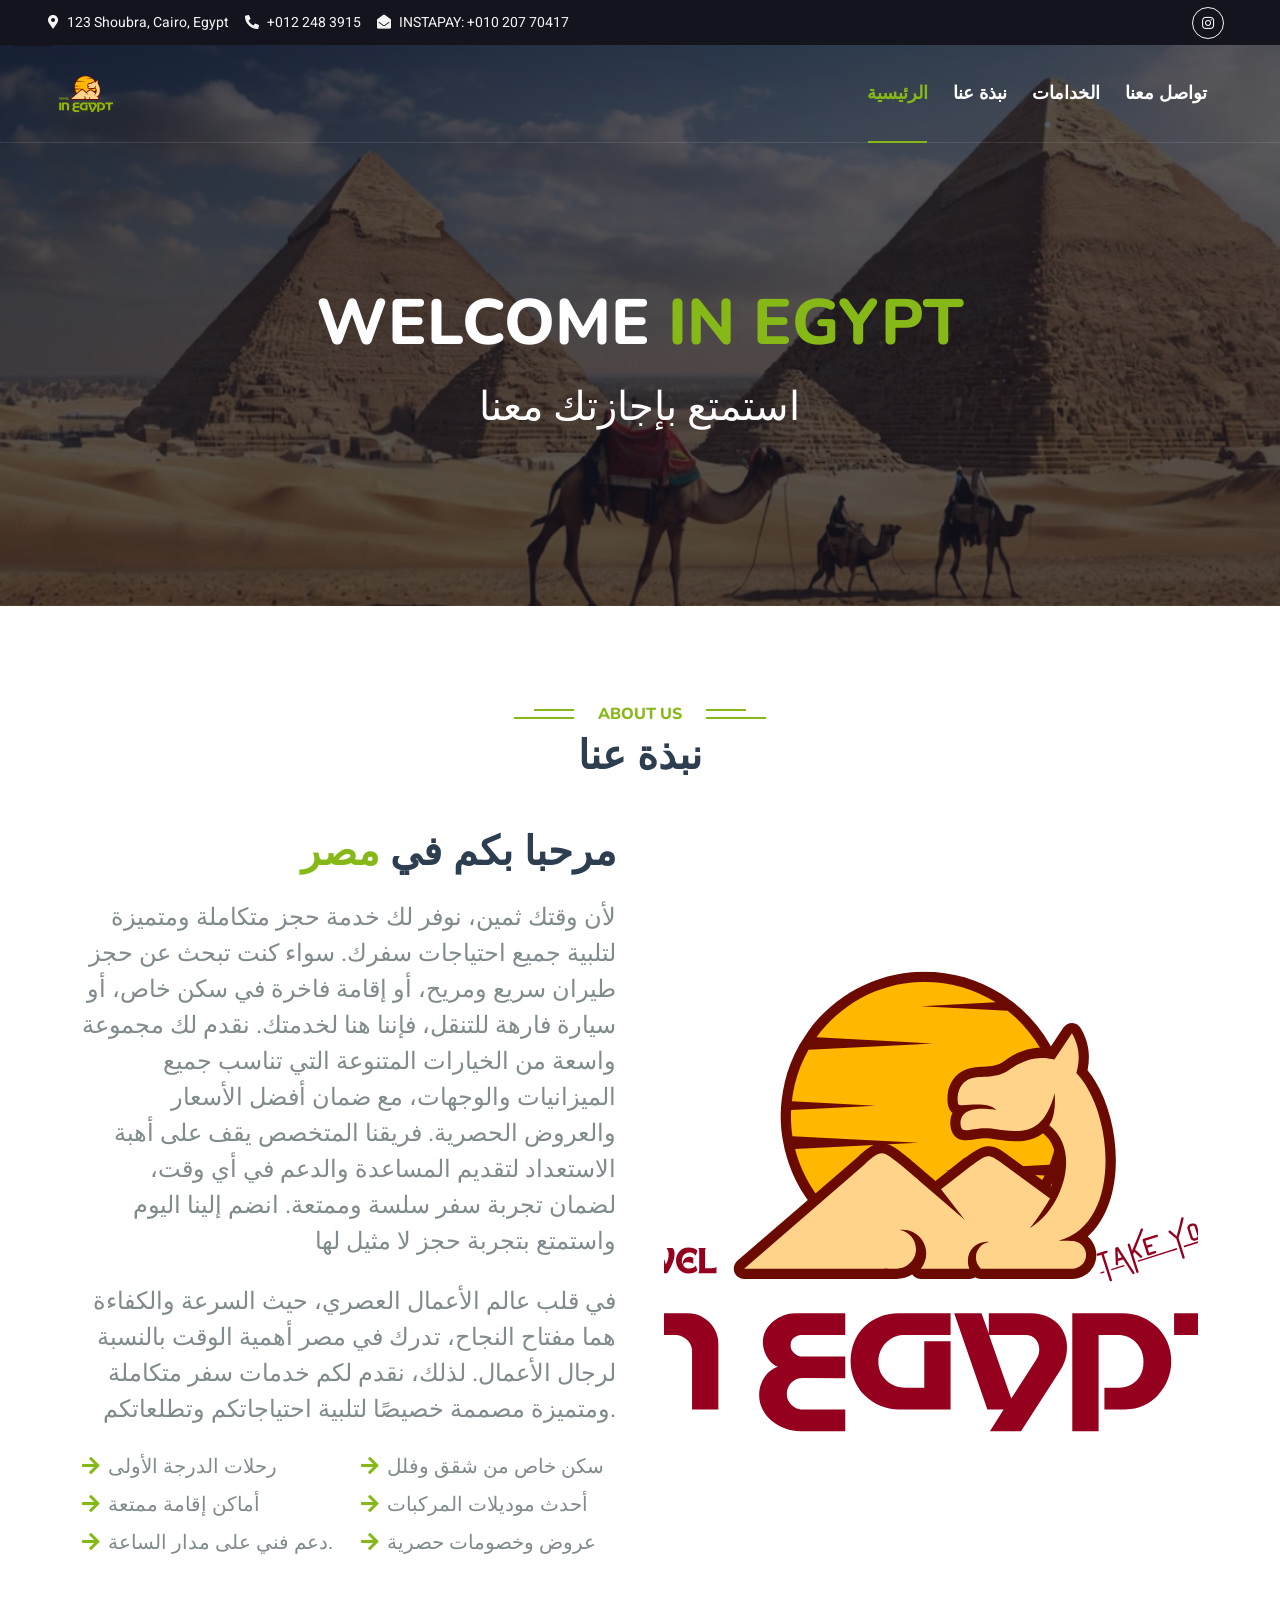
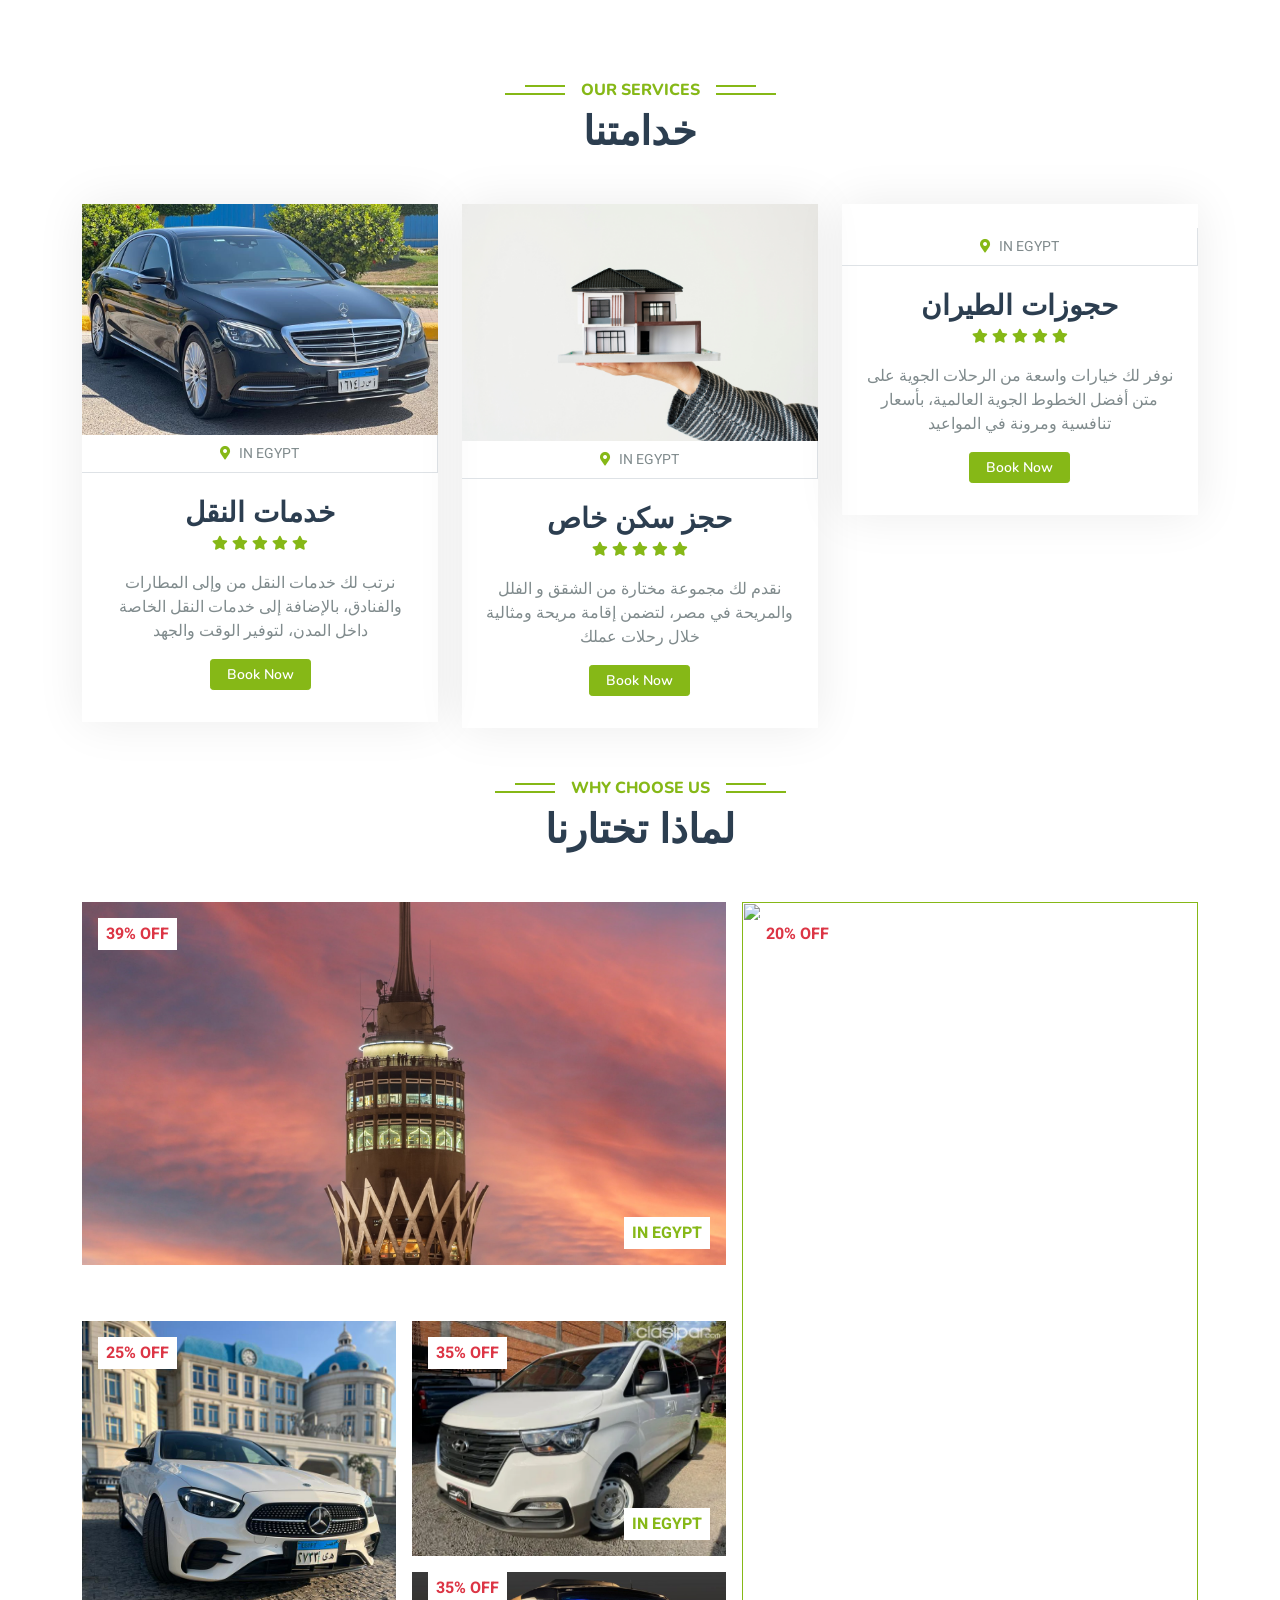
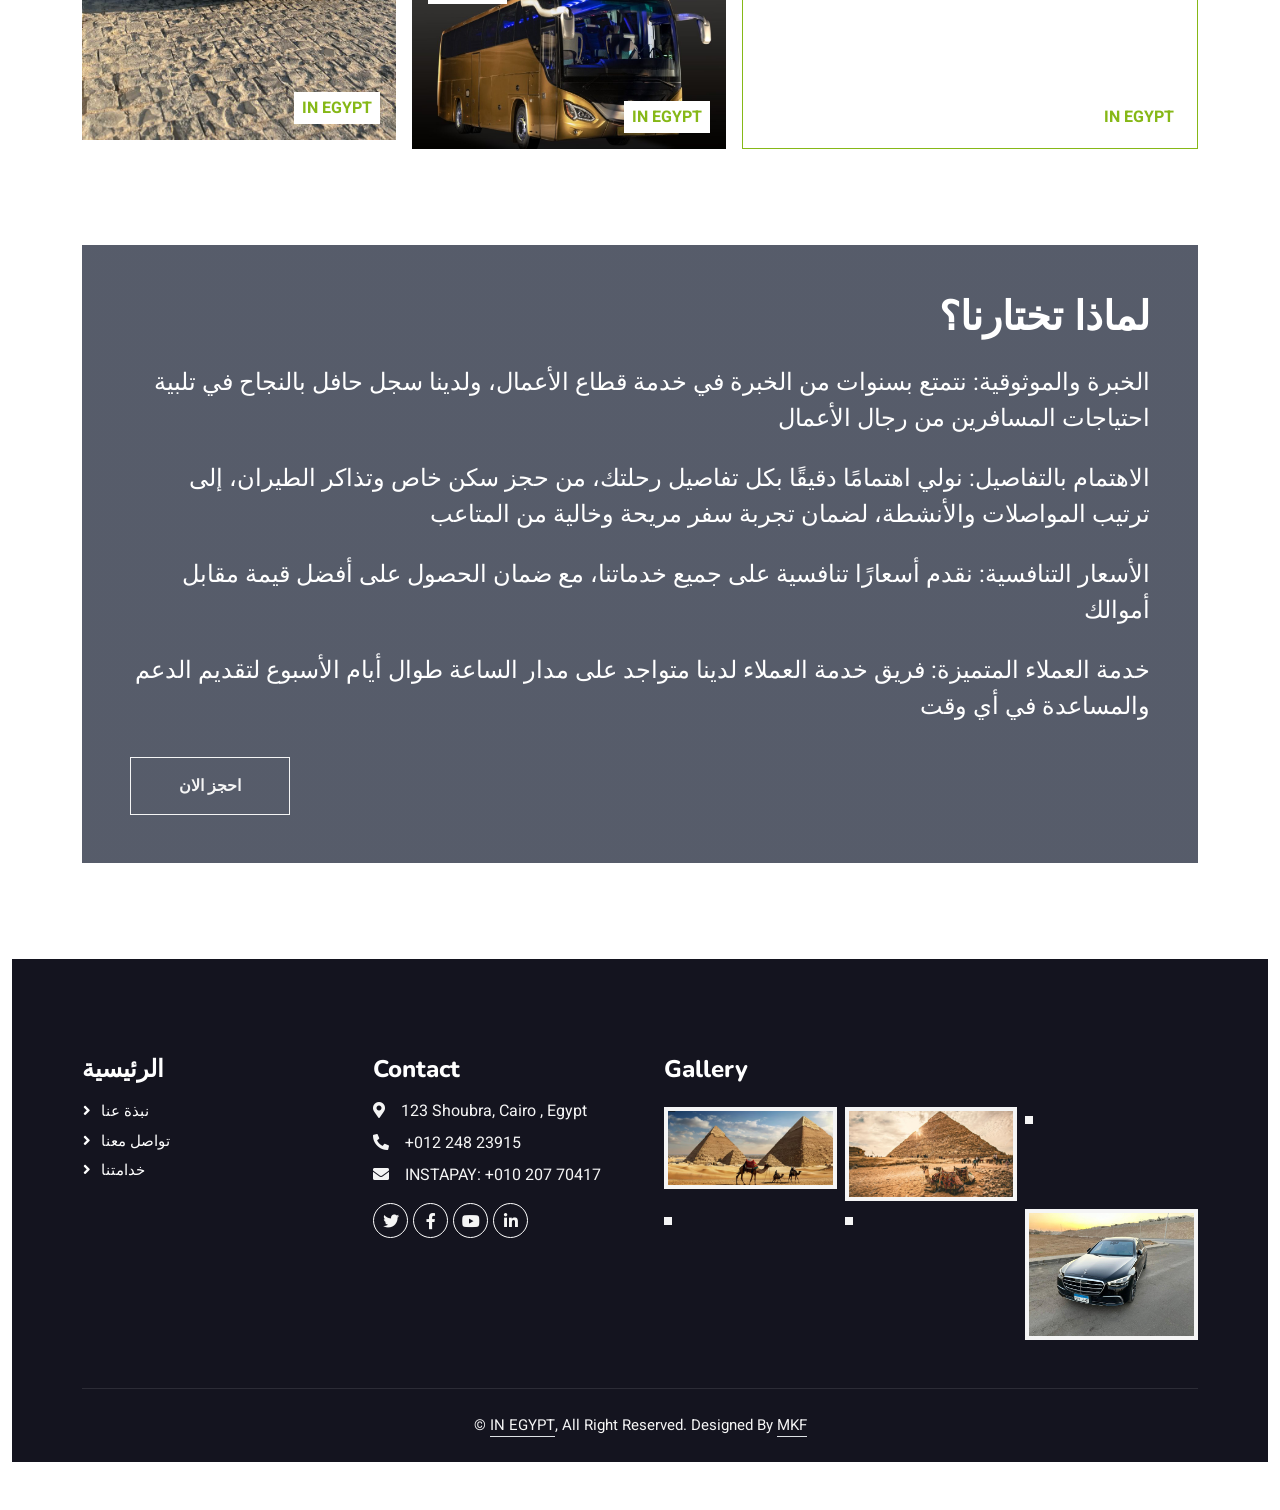
==== index.html @ d21ae1b8 "# Please enter the commit message for your changes. Lines starting # with '#' will be ignored, and a" ====
<!DOCTYPE html>
<html lang="en">

<head>
    <meta charset="utf-8">
    <title>IN EGYPT</title>
    <meta content="width=device-width, initial-scale=1.0" name="viewport">
    <meta content="" name="keywords">
    <meta content="" name="description">

    <!-- Favicon -->
    <link href="img/favicon.ico" rel="icon">

    <!-- Google Web Fonts -->
    <link rel="preconnect" href="https://fonts.googleapis.com">
    <link rel="preconnect" href="https://fonts.gstatic.com" crossorigin>
    <link
        href="https://fonts.googleapis.com/css2?family=Heebo:wght@400;500;600&family=Nunito:wght@600;700;800&display=swap"
        rel="stylesheet">

    <!-- Icon Font Stylesheet -->
    <link href="https://cdnjs.cloudflare.com/ajax/libs/font-awesome/5.10.0/css/all.min.css" rel="stylesheet">
    <link href="https://cdn.jsdelivr.net/npm/bootstrap-icons@1.4.1/font/bootstrap-icons.css" rel="stylesheet">

    <!-- Libraries Stylesheet -->
    <link href="lib/animate/animate.min.css" rel="stylesheet">
    <link href="lib/owlcarousel/assets/owl.carousel.min.css" rel="stylesheet">
    <link href="lib/tempusdominus/css/tempusdominus-bootstrap-4.min.css" rel="stylesheet" />

    <!-- Customized Bootstrap Stylesheet -->
    <link href="css/bootstrap.min.css" rel="stylesheet">

    <!-- Template Stylesheet -->
    <link href="css/style.css" rel="stylesheet">
</head>

<body>
    <!-- Spinner Start -->
    <div id="spinner"
        class="show bg-white position-fixed translate-middle w-100 vh-100 top-50 start-50 d-flex align-items-center justify-content-center">
        <div class="spinner-border text-primary" style="width: 3rem; height: 3rem;" role="status">
            <span class="sr-only">Loading...</span>
        </div>
    </div>
    <!-- Spinner End -->


    <!-- Topbar Start -->
    <div class="container-fluid bg-dark px-5 d-none d-lg-block">
        <div class="row gx-0">
            <div class="col-lg-8 text-center text-lg-start mb-2 mb-lg-0">
                <div class="d-inline-flex align-items-center" style="height: 45px;">
                    <small class="me-3 text-light"><i class="fa fa-map-marker-alt me-2"></i>123 Shoubra, Cairo,
                        Egypt</small>
                    <small class="me-3 text-light"><i class="fa fa-phone-alt me-2"></i>+012 248 3915</small>
                    <small class="text-light"><i class="fa fa-envelope-open me-2"></i>INSTAPAY: +010 207 70417</small>
                </div>
            </div>
            <div class="col-lg-4 text-center text-lg-end">
                <div class="d-inline-flex align-items-center" style="height: 45px;">
                    <a class="btn btn-sm btn-outline-light btn-sm-square rounded-circle me-2" href=""><i
                            class="fab fa-instagram fw-normal"></i></a>
                </div>
            </div>
        </div>
    </div>
    <!-- Topbar End -->


    <!-- Navbar & Hero Start -->
    <div class="container-fluid position-relative p-0">
        <nav class="navbar navbar-expand-lg navbar-light px-4 px-lg-5 py-3 py-lg-0">
            <a href="" class="navbar-brand p-2">
                <img  src="img/Yellow and Brown Illustrative Travel Agency Logo (1).svg" alt="">
            </a>
            <button class="navbar-toggler" type="button" data-bs-toggle="collapse" data-bs-target="#navbarCollapse">
                <span class="fa fa-bars"></span>
            </button>
            <div class="collapse navbar-collapse" id="navbarCollapse">
                <div class="navbar-nav ms-auto py-0">
                    <a href="index.html" class="nav-item nav-link active">الرئيسية</a>
                    <a href="#About" class="nav-item nav-link">نبذة عنا</a>
                    <a href="#Service" class="nav-item nav-link">الخدامات</a>
                    <a href="#Contact" class="nav-item nav-link">تواصل معنا</a>
                </div>
            </div>
        </nav>

        <div class="container-fluid bg-primary py-5 mb-5 hero-header">
            <div class="container py-5">
                <div class="row justify-content-center py-5">
                    <div class="col-lg-10 pt-lg-5 mt-lg-5 text-center">
                        <h1 class="display-3 text-white mb-3 animated slideInDown"> WELCOME <span
                                class="text-primary">IN EGYPT</span>
                        </h1>
                        <p class="fs-1 text-white mb-4 animated slideInDown">استمتع بإجازتك معنا</p>
                    </div>
                </div>
            </div>
        </div>
    </div>
    <!-- Navbar & Hero End -->


    <!-- About Start -->
    <div class="container-xxl py-5">
        <div class="container">
            <div class="text-center wow fadeInUp" data-wow-delay="0.1s">
                <h6  id="About" class="section-title bg-white text-center  text-primary px-4  ">About us </h6>
                <h1  class="mb-5">نبذة عنا</h1>

            </div>
            <div class="row g-5 ">

                <div class="col-lg-6 wow fadeInUp" data-wow-delay="0.3s">
                    <h1 class="mb-4 text-end">مرحبا بكم في <span class="text-primary">مصر</span></h1>
                    <p class="mb-4 text-end fs-4">لأن وقتك ثمين، نوفر لك خدمة حجز متكاملة ومتميزة لتلبية جميع احتياجات
                        سفرك.

                        سواء كنت تبحث عن حجز طيران سريع ومريح، أو إقامة فاخرة في سكن خاص، أو سيارة فارهة للتنقل، فإننا
                        هنا لخدمتك.

                        نقدم لك مجموعة واسعة من الخيارات المتنوعة التي تناسب جميع الميزانيات والوجهات، مع ضمان أفضل
                        الأسعار والعروض الحصرية.

                        فريقنا المتخصص يقف على أهبة الاستعداد لتقديم المساعدة والدعم في أي وقت، لضمان تجربة سفر سلسة
                        وممتعة.

                        انضم إلينا اليوم واستمتع بتجربة حجز لا مثيل لها</p>
                    <p class="mb-4 fs-4 text-end ">في قلب عالم الأعمال العصري، حيث السرعة والكفاءة هما مفتاح النجاح،
                        تدرك في مصر
                        أهمية الوقت بالنسبة لرجال الأعمال. لذلك، نقدم لكم خدمات سفر متكاملة ومتميزة مصممة خصيصًا لتلبية
                        احتياجاتكم وتطلعاتكم.
                    </p>
                    <div class="row gy-2 gx-4 mb-4 ">
                        <div class="col-sm-6 ">
                            <p class="fs-5   fs-5 mb-0"><i
                                    class="fa fa-arrow-right  text-end text-primary me-2"></i>رحلات الدرجة
                                الأولى
                            </p>
                        </div>
                        <div class="col-sm-6">
                            <p class=" fs-5 mb-0"><i class="fa fa-arrow-right text-primary me-2"></i>سكن خاص من شقق وفلل 
                            </p>
                        </div>
                        <div class="col-sm-6">
                            <p class=" fs-5 mb-0"><i class="fa fa-arrow-right text-primary me-2"></i>أماكن إقامة ممتعة 
                            </p>
                        </div>
                        <div class="col-sm-6">
                            <p class=" fs-5 mb-0"><i class="fa fa-arrow-right text-primary me-2"></i>أحدث موديلات
                                المركبات
                            </p>
                        </div>
                        <div class="col-sm-6">
                            <p class=" fs-5 mb-0"><i class="fa fa-arrow-right text-primary me-2"></i>دعم فني على مدار
                                الساعة.

                            </p>
                        </div>
                        <div class="col-sm-6">
                            <p class=" fs-5 mb-0"><i class="fa fa-arrow-right text-primary me-2"></i>عروض وخصومات حصرية
                            </p>
                        </div>
                    </div>
                </div>
                <div class="col-lg-6 wow fadeInUp" data-wow-delay="0.1s" style="min-height: 400px;">
                    <div class="position-relative h-100">
                        <img class="img-fluid position-absolute w-100 h-100" src="img/Yellow and Brown Illustrative Travel Agency Logo (2).svg" alt=""
                            style="object-fit: cover;">
                    </div>
                </div>
            </div>
        </div>
    </div>
    <!-- About End -->


    <!-- Service Start -->
    <div class="container-xxl py-5">
        <div class="container">
            <div class="text-center wow fadeInUp" data-wow-delay="0.1s">
                <h6 id="Service" class="section-title bg-white text-center text-primary px-3">OUR SERVICES</h6>
                <h1 class="mb-5">خدامتنا</h1>
            </div>
            <div class="row g-4 justify-content-center">
                <div class="col-lg-4 col-md-6 wow fadeInUp" data-wow-delay="0.1s">
                    <div class="package-item ">
                        <div class="overflow-hidden">
                            <img class="img-fluid" src="img/mohra8.jpg" alt="">
                        </div>
                        <div class="d-flex border-bottom">
                            <small class="flex-fill text-center border-end py-2"><i
                                    class="fa fa-map-marker-alt text-primary me-2"></i>IN EGYPT</small>
                        </div>
                        <div class="text-center p-4">
                            <h3 class="mb-0">خدمات النقل
                            </h3>
                            <div class="mb-3">
                                <small class="fa fa-star text-primary"></small>
                                <small class="fa fa-star text-primary"></small>
                                <small class="fa fa-star text-primary"></small>
                                <small class="fa fa-star text-primary"></small>
                                <small class="fa fa-star text-primary"></small>
                            </div>
                            <p>نرتب لك خدمات النقل من وإلى المطارات والفنادق، بالإضافة إلى
                                خدمات النقل الخاصة داخل المدن، لتوفير الوقت والجهد</p>
                            <div class="d-flex justify-content-center mb-2">

                                <a href="#" class="btn btn-sm btn-primary px-3"
                                    style="border-radius: 30 30px 30px 30;">Book Now</a>
                            </div>
                        </div>
                    </div>
                </div>
                <div class="col-lg-4 col-md-6 wow  fadeInUp" data-wow-delay="0.1s">
                    <div class="package-item">
                        <div class="overflow-hidden ">
                            <img class="img-fluid " src="img/mohra15.jpg" alt="">
                        </div>
                        <div class="d-flex border-bottom">
                            <small class="flex-fill text-center border-end py-2"><i
                                    class="fa fa-map-marker-alt text-primary  me-2"></i>IN EGYPT</small>
                        </div>
                        <div class="text-center p-4">
                            <h3 class="mb-0"> حجز سكن خاص
                            </h3>
                            <div class="mb-3">
                                <small class="fa fa-star text-primary"></small>
                                <small class="fa fa-star text-primary"></small>
                                <small class="fa fa-star text-primary"></small>
                                <small class="fa fa-star text-primary"></small>
                                <small class="fa fa-star text-primary"></small>
                            </div>
                            <p> نقدم لك مجموعة مختارة من الشقق و الفلل والمريحة في مصر، لتضمن إقامة
                                مريحة ومثالية خلال رحلات عملك</p>
                            <div class="d-flex justify-content-center mb-2">

                                <a href="#" class="btn btn-sm btn-primary px-3"
                                    style="border-radius: 30 30px 30px 30;">Book Now</a>
                            </div>
                        </div>
                    </div>
                </div>
                <div class="col-lg-4 col-md-6 wow fadeInUp" data-wow-delay="0.1s">
                    <div class="package-item">
                        <div class="overflow-hidden">
                            <img class="img-fluid" src="img/mohra4.jpg" alt="">
                        </div>
                        <div class="d-flex border-bottom">
                            <small class="flex-fill text-center border-end py-2"><i
                                    class="fa fa-map-marker-alt text-primary me-2"></i>IN EGYPT</small>
                        </div>
                        <div class="text-center p-4">
                            <h3 class="mb-0"> حجوزات الطيران
                            </h3>
                            <div class="mb-3">
                                <small class="fa fa-star text-primary"></small>
                                <small class="fa fa-star text-primary"></small>
                                <small class="fa fa-star text-primary"></small>
                                <small class="fa fa-star text-primary"></small>
                                <small class="fa fa-star text-primary"></small>
                            </div>
                            <p>نوفر لك خيارات واسعة من الرحلات الجوية على متن أفضل الخطوط الجوية العالمية، بأسعار
                                تنافسية ومرونة في المواعيد</p>
                            <div class="d-flex justify-content-center mb-2">

                                <a href="#" class="btn btn-sm btn-primary px-3"
                                    style="border-radius: 30 30px 30px 30;">Book Now</a>
                            </div>
                        </div>
                    </div>
                </div>
            </div>
        </div>
        <!-- Service End -->

        <!-- Destination Start -->
        <div class="container-xxl py-5 destination">
            <div class="container">
                <div class="text-center wow fadeInUp" data-wow-delay="0.1s">
                    <h6 id="Why" class="section-title bg-white text-center text-primary px-3">Why choose Us</h6>
                    <h1 class="mb-5">لماذا تختارنا</h1>
                </div>
                <div class="row g-3">
                    <div class="col-lg-7 col-md-6">
                        <div class="row g-3">
                            <div class="col-lg-12 col-md-12 wow zoomIn" data-wow-delay="0.5s">
                                <a class="position-relative d-block overflow-hidden" href="">
                                    <img class="img-fluid" src="img/mohra17.jpg" alt="">
                                    <div
                                        class="bg-white text-danger fw-bold position-absolute top-0 start-0 m-3 py-1 px-2">
                                        39% OFF</div>
                                    <div
                                        class="bg-white text-primary fw-bold position-absolute bottom-0 end-0 m-3 py-1 px-2">
                                        IN EGYPT</div>
                                </a>
                            </div>

                            <div class="col-lg-12 col-md-7 wow zoomIn" data-wow-delay="0.1s">
                                <a class="position-relative d-block overflow-hidden" href="">
                                    <img class="img-fluid" src="img/mohra4.jpg" alt="">
                                    <div
                                        class="bg-white text-danger fw-bold position-absolute top-0 start-0 m-3 py-1 px-2">
                                        30% OFF</div>
                                    <div
                                        class="bg-white text-primary fw-bold position-absolute bottom-0 end-0 m-3 py-1 px-2">
                                        IN EGYPT</div>
                                </a>
                            </div>
                            <div class="col-lg-6 col-md-12 wow zoomIn" data-wow-delay="0.3s">
                                <a class="position-relative d-block overflow-hidden" href="">
                                    <img class="img-fluid" src="img/mohra3.jpg" alt="">
                                    <div
                                        class="bg-white text-danger fw-bold position-absolute top-0 start-0 m-3 py-1 px-2">
                                        25% OFF</div>
                                    <div
                                        class="bg-white text-primary fw-bold position-absolute bottom-0 end-0 m-3 py-1 px-2">
                                        IN EGYPT</div>
                                </a>
                            </div>
                            <div class="col-lg-6 col-md-12 wow zoomIn" data-wow-delay="0.5s">
                                <a class="position-relative d-block overflow-hidden" href="">
                                    <img class="img-fluid" src="img/8253462L.webp" alt="">
                                    <div
                                        class="bg-white text-danger fw-bold position-absolute top-0 start-0 m-3 py-1 px-2">
                                        35% OFF</div>
                                    <div
                                        class="bg-white text-primary fw-bold position-absolute bottom-0 end-0 m-3 py-1 px-2">
                                        IN EGYPT</div>
                                </a>
                                <a class="position-relative d-block overflow-hidden" href="">
                                    <img class="img-fluid mt-3" src="img/mohra30.jpg" alt="">
                                    <div
                                        class="bg-white text-danger fw-bold position-absolute top-0 start-0 m-3 py-1 px-2">
                                        35% OFF</div>
                                    <div
                                        class="bg-white text-primary fw-bold position-absolute bottom-0 end-0 m-3 py-1 px-2">
                                        IN EGYPT</div>
                                </a>
                            </div>
                        </div>
                    </div>
                    <div class="col-lg-5 col-md-6 wow zoomIn" data-wow-delay="0.7s" style="min-height: 350px;">
                        <a class="position-relative d-block h-100 overflow-hidden" href="">
                            <img class="img-fluid position-absolute w-100 h-100" src="img/mohra6.jpg" alt=""
                                style="object-fit: cover;">
                            <div class="bg-white text-danger fw-bold position-absolute top-0 start-0 m-3 py-1 px-2">20%
                                OFF
                            </div>
                            <div class="bg-white text-primary fw-bold position-absolute bottom-0 end-0 m-3 py-1 px-2">
                                IN EGYPT</div>
                        </a>
                    </div>
                </div>
            </div>
        </div>
        <!-- Destination end -->





        <!-- Booking Start -->
        <div class="container-xxl py-5 wow fadeInUp" data-wow-delay="0.1s">
            <div class="container">
                <div class="booking p-5">
                    <div class="row g-5 align-items-center">

                        <div class="col-md-12 text-white">
                            <h1 id="Contact" class="text-white mb-4 text-end">لماذا تختارنا؟
                            </h1>
                            <p class="mb-4 text-end fs-4">الخبرة والموثوقية: نتمتع بسنوات من الخبرة في خدمة قطاع
                                الأعمال، ولدينا سجل
                                حافل بالنجاح في تلبية احتياجات المسافرين من رجال الأعمال</p>
                            <p class="mb-4 text-end fs-4">الاهتمام بالتفاصيل: نولي اهتمامًا دقيقًا بكل تفاصيل رحلتك، من
                                حجز سكن خاص 
                                وتذاكر الطيران، إلى ترتيب المواصلات والأنشطة، لضمان تجربة سفر مريحة وخالية من المتاعب
                            </p>
                            <p class="mb-4 text-end fs-4">الأسعار التنافسية: نقدم أسعارًا تنافسية على جميع خدماتنا، مع
                                ضمان الحصول على
                                أفضل قيمة مقابل أموالك

                            </p>
                            <p class="mb-4 text-end fs-4">
                                خدمة العملاء المتميزة: فريق خدمة العملاء لدينا متواجد على مدار الساعة طوال أيام الأسبوع
                                لتقديم الدعم والمساعدة في أي وقت

                            </p>
                            <a class="btn btn-outline-light py-3 px-5 mt-2" href="">احجز الان</a>
                        </div>
                    </div>
                </div>
            </div>
        </div>
        <!-- Booking Start -->





        <!-- Footer Start -->
        <div class="container-fluid bg-dark text-light footer pt-5 mt-5 wow fadeIn" data-wow-delay="0.1s">
            <div class="container py-5">
                <div class="row g-5">
                    <div class="col-lg-3 col-md-6">
                        <h4 class="text-white mb-3">الرئيسية</h4>
                        <a class="btn btn-link" href="">نبذة عنا</a>
                        <a class="btn btn-link" href="">تواصل معنا</a>
                        <a class="btn btn-link" href="">خدامتنا</a>
                    </div>
                    <div class="col-lg-3 col-md-6">
                        <h4 class="text-white mb-3">Contact</h4>
                        <p class="mb-2"><i class="fa fa-map-marker-alt me-3"></i>123 Shoubra, Cairo , Egypt</p>
                        <p class="mb-2"><i class="fa fa-phone-alt me-3"></i>+012 248 23915</p>
                        <p class="mb-2"><i class="fa fa-envelope me-3"></i>INSTAPAY: +010 207 70417</p>
                        <div class="d-flex pt-2">
                            <a class="btn btn-outline-light btn-social" href=""><i class="fab fa-twitter"></i></a>
                            <a class="btn btn-outline-light btn-social" href=""><i class="fab fa-facebook-f"></i></a>
                            <a class="btn btn-outline-light btn-social" href=""><i class="fab fa-youtube"></i></a>
                            <a class="btn btn-outline-light btn-social" href=""><i class="fab fa-linkedin-in"></i></a>
                        </div>
                    </div>
                    <div class="col-lg-6 col-md-6">
                        <h4 class="text-white mb-3">Gallery</h4>
                        <div class="row g-2 pt-2">
                            <div class="col-4">
                                <img class="img-fluid bg-light p-1" src="img/mohra1.png" alt="">
                            </div>
                            <div class="col-4">
                                <img class="img-fluid bg-light p-1" src="img/mohra2.png" alt="">
                            </div>
                            <div class="col-4">
                                <img class="img-fluid bg-light p-1" src="img/mohra4.jpg" alt="">
                            </div>
                            <div class="col-4">
                                <img class="img-fluid bg-light p-1" src="img/mohra5.jpg" alt="">
                            </div>
                            <div class="col-4">
                                <img class="img-fluid bg-light p-1" src="img/mohra6.jpg" alt="">
                            </div>
                            <div class="col-4">
                                <img class="img-fluid bg-light p-1" src="img/mo11.jpg" alt="">
                            </div>
                        </div>
                    </div>

                </div>
            </div>
            <div class="container">
                <div class="copyright">
                    <div class="row">
                        <div class="col-md-12 text-center mb-3 mb-md-0">
                            &copy; <a class="border-bottom" href="#">IN EGYPT</a>, All Right Reserved.
                            Designed By <a class="border-bottom" href="https://htmlcodex.com">MKF</a>
                        </div>

                    </div>
                </div>
            </div>
        </div>
        <!-- Footer End -->


        <!-- Back to Top -->
        <a href="#" class="btn btn-lg btn-primary btn-lg-square back-to-top"><i class="bi bi-arrow-up"></i></a>


        <!-- JavaScript Libraries -->
        <script src="https://code.jquery.com/jquery-3.4.1.min.js"></script>
        <script src="https://cdn.jsdelivr.net/npm/bootstrap@5.0.0/dist/js/bootstrap.bundle.min.js"></script>
        <script src="lib/wow/wow.min.js"></script>
        <script src="lib/easing/easing.min.js"></script>
        <script src="lib/waypoints/waypoints.min.js"></script>
        <script src="lib/owlcarousel/owl.carousel.min.js"></script>
        <script src="lib/tempusdominus/js/moment.min.js"></script>
        <script src="lib/tempusdominus/js/moment-timezone.min.js"></script>
        <script src="lib/tempusdominus/js/tempusdominus-bootstrap-4.min.js"></script>

        <!-- Template Javascript -->
        <script src="js/main.js"></script>
</body>

</html>
---- css/style.css ----
/********** Template CSS **********/
:root {
    --primary: #86B817;
    --secondary: #FE8800;
    --light: #F5F5F5;
    --dark: #14141F;
}

.fw-medium {
    font-weight: 600 !important;
}

.fw-semi-bold {
    font-weight: 700 !important;
}

.back-to-top {
    position: fixed;
    display: none;
    right: 45px;
    bottom: 45px;
    z-index: 99;
}


/*** Spinner ***/
#spinner {
    opacity: 0;
    visibility: hidden;
    transition: opacity .5s ease-out, visibility 0s linear .5s;
    z-index: 99999;
}

#spinner.show {
    transition: opacity .5s ease-out, visibility 0s linear 0s;
    visibility: visible;
    opacity: 1;
}


/*** Button ***/
.btn {
    font-family: 'Nunito', sans-serif;
    font-weight: 600;
    transition: .5s;
}

.btn.btn-primary,
.btn.btn-secondary {
    color: #FFFFFF;
}

.btn-square {
    width: 38px;
    height: 38px;
}

.btn-sm-square {
    width: 32px;
    height: 32px;
}

.btn-lg-square {
    width: 48px;
    height: 48px;
}

.btn-square,
.btn-sm-square,
.btn-lg-square {
    padding: 0;
    display: flex;
    align-items: center;
    justify-content: center;
    font-weight: normal;
    border-radius: 0px;
}


/*** Navbar ***/
.navbar-light .navbar-nav .nav-link {
    font-family: 'Nunito', sans-serif;
    position: relative;
    margin-right: 25px;
    padding: 35px 0;
    color: #FFFFFF !important;
    font-size: 18px;
    font-weight: 600;
    outline: none;
    transition: .5s;
}

.sticky-top.navbar-light .navbar-nav .nav-link {
    padding: 20px 0;
    color: var(--dark) !important;
}

.navbar-light .navbar-nav .nav-link:hover,
.navbar-light .navbar-nav .nav-link.active {
    color: var(--primary) !important;
}

.navbar-light .navbar-brand img {
    max-height: 60px;
    transition: .5s;
}

.sticky-top.navbar-light .navbar-brand img {
    max-height: 45px;
}

@media (max-width: 991.98px) {
    .sticky-top.navbar-light {
        position: relative;
        background: #FFFFFF;
    }

    .navbar-light .navbar-collapse {
        margin-top: 15px;
        border-top: 1px solid #DDDDDD;
    }

    .navbar-light .navbar-nav .nav-link,
    .sticky-top.navbar-light .navbar-nav .nav-link {
        padding: 10px 0;
        margin-left: 0;
        color: var(--dark) !important;
    }

    .navbar-light .navbar-brand img {
        max-height: 45px;
    }
}

@media (min-width: 992px) {
    .navbar-light {
        position: absolute;
        width: 100%;
        top: 0;
        left: 0;
        border-bottom: 1px solid rgba(256, 256, 256, .1);
        z-index: 999;
    }
    
    .sticky-top.navbar-light {
        position: fixed;
        background: #FFFFFF;
    }

    .navbar-light .navbar-nav .nav-link::before {
        position: absolute;
        content: "";
        width: 0;
        height: 2px;
        bottom: -1px;
        left: 50%;
        background: var(--primary);
        transition: .5s;
    }

    .navbar-light .navbar-nav .nav-link:hover::before,
    .navbar-light .navbar-nav .nav-link.active::before {
        width: calc(100% - 2px);
        left: 1px;
    }

    .navbar-light .navbar-nav .nav-link.nav-contact::before {
        display: none;
    }
}


/*** Hero Header ***/
.hero-header {
    background-image: url();
    background: linear-gradient(rgba(20, 20, 31, .7), rgba(20, 20, 31, .7)), url(../img/mohra1.png);
    background-position: center center;
    background-repeat: no-repeat;
    background-size: cover;
}

.breadcrumb-item + .breadcrumb-item::before {
    color: rgba(255, 255, 255, .5);
}


/*** Section Title ***/
.section-title {
    position: relative;
    display: inline-block;
    text-transform: uppercase;
}

.section-title::before {
    position: absolute;
    content: "";
    width: calc(100% + 80px);
    height: 2px;
    top: 4px;
    left: -40px;
    background: var(--primary);
    z-index: -1;
}

.section-title::after {
    position: absolute;
    content: "";
    width: calc(100% + 120px);
    height: 2px;
    bottom: 5px;
    left: -60px;
    background: var(--primary);
    z-index: -1;
}

.section-title.text-start::before {
    width: calc(100% + 40px);
    left: 0;
}

.section-title.text-start::after {
    width: calc(100% + 60px);
    left: 0;
}


/*** Service ***/
.service-item {
    box-shadow: 0 0 45px rgba(0, 0, 0, .08);
    transition: .5s;
}

.service-item:hover {
    background: var(--primary);
}

.service-item * {
    transition: .5s;
}

.service-item:hover * {
    color: var(--light) !important;
}


/*** Destination ***/
.destination img {
    transition: .5s;
}

.destination a:hover img {
    transform: scale(1.1);
}


/*** Package ***/
.package-item {
    box-shadow: 0 0 45px rgba(0, 0, 0, .08);
}

.package-item img {
    transition: .5s;
}

.package-item:hover img {
    transform: scale(1.1);
}


/*** Booking ***/
.booking {
    background: linear-gradient(rgba(15, 23, 43, .7), rgba(15, 23, 43, .7)), url(../img/booking.jpg);
    background-position: center center;
    background-repeat: no-repeat;
    background-size: cover;
}


/*** Team ***/
.team-item {
    box-shadow: 0 0 45px rgba(0, 0, 0, .08);
}

.team-item img {
    transition: .5s;
}

.team-item:hover img {
    transform: scale(1.1);
}

.team-item .btn {
    background: #FFFFFF;
    color: var(--primary);
    border-radius: 20px;
    border-bottom: 1px solid var(--primary);
}

.team-item .btn:hover {
    background: var(--primary);
    color: #FFFFFF;
}


/*** Testimonial ***/
.testimonial-carousel::before {
    position: absolute;
    content: "";
    top: 0;
    left: 0;
    height: 100%;
    width: 0;
    background: linear-gradient(to right, rgba(255, 255, 255, 1) 0%, rgba(255, 255, 255, 0) 100%);
    z-index: 1;
}

.testimonial-carousel::after {
    position: absolute;
    content: "";
    top: 0;
    right: 0;
    height: 100%;
    width: 0;
    background: linear-gradient(to left, rgba(255, 255, 255, 1) 0%, rgba(255, 255, 255, 0) 100%);
    z-index: 1;
}

@media (min-width: 768px) {
    .testimonial-carousel::before,
    .testimonial-carousel::after {
        width: 200px;
    }
}

@media (min-width: 992px) {
    .testimonial-carousel::before,
    .testimonial-carousel::after {
        width: 300px;
    }
}

.testimonial-carousel .owl-item .testimonial-item,
.testimonial-carousel .owl-item.center .testimonial-item * {
    transition: .5s;
}

.testimonial-carousel .owl-item.center .testimonial-item {
    background: var(--primary) !important;
    border-color: var(--primary) !important;
}

.testimonial-carousel .owl-item.center .testimonial-item * {
    color: #FFFFFF !important;
}

.testimonial-carousel .owl-dots {
    margin-top: 24px;
    display: flex;
    align-items: flex-end;
    justify-content: center;
}

.testimonial-carousel .owl-dot {
    position: relative;
    display: inline-block;
    margin: 0 5px;
    width: 15px;
    height: 15px;
    border: 1px solid #CCCCCC;
    border-radius: 15px;
    transition: .5s;
}

.testimonial-carousel .owl-dot.active {
    background: var(--primary);
    border-color: var(--primary);
}


/*** Footer ***/
.footer .btn.btn-social {
    margin-right: 5px;
    width: 35px;
    height: 35px;
    display: flex;
    align-items: center;
    justify-content: center;
    color: var(--light);
    font-weight: normal;
    border: 1px solid #FFFFFF;
    border-radius: 35px;
    transition: .3s;
}

.footer .btn.btn-social:hover {
    color: var(--primary);
}

.footer .btn.btn-link {
    display: block;
    margin-bottom: 5px;
    padding: 0;
    text-align: left;
    color: #FFFFFF;
    font-size: 15px;
    font-weight: normal;
    text-transform: capitalize;
    transition: .3s;
}

.footer .btn.btn-link::before {
    position: relative;
    content: "\f105";
    font-family: "Font Awesome 5 Free";
    font-weight: 900;
    margin-right: 10px;
}

.footer .btn.btn-link:hover {
    letter-spacing: 1px;
    box-shadow: none;
}

.footer .copyright {
    padding: 25px 0;
    font-size: 15px;
    border-top: 1px solid rgba(256, 256, 256, .1);
}

.footer .copyright a {
    color: var(--light);
}

.footer .footer-menu a {
    margin-right: 15px;
    padding-right: 15px;
    border-right: 1px solid rgba(255, 255, 255, .1);
}

.footer .footer-menu a:last-child {
    margin-right: 0;
    padding-right: 0;
    border-right: none;
}
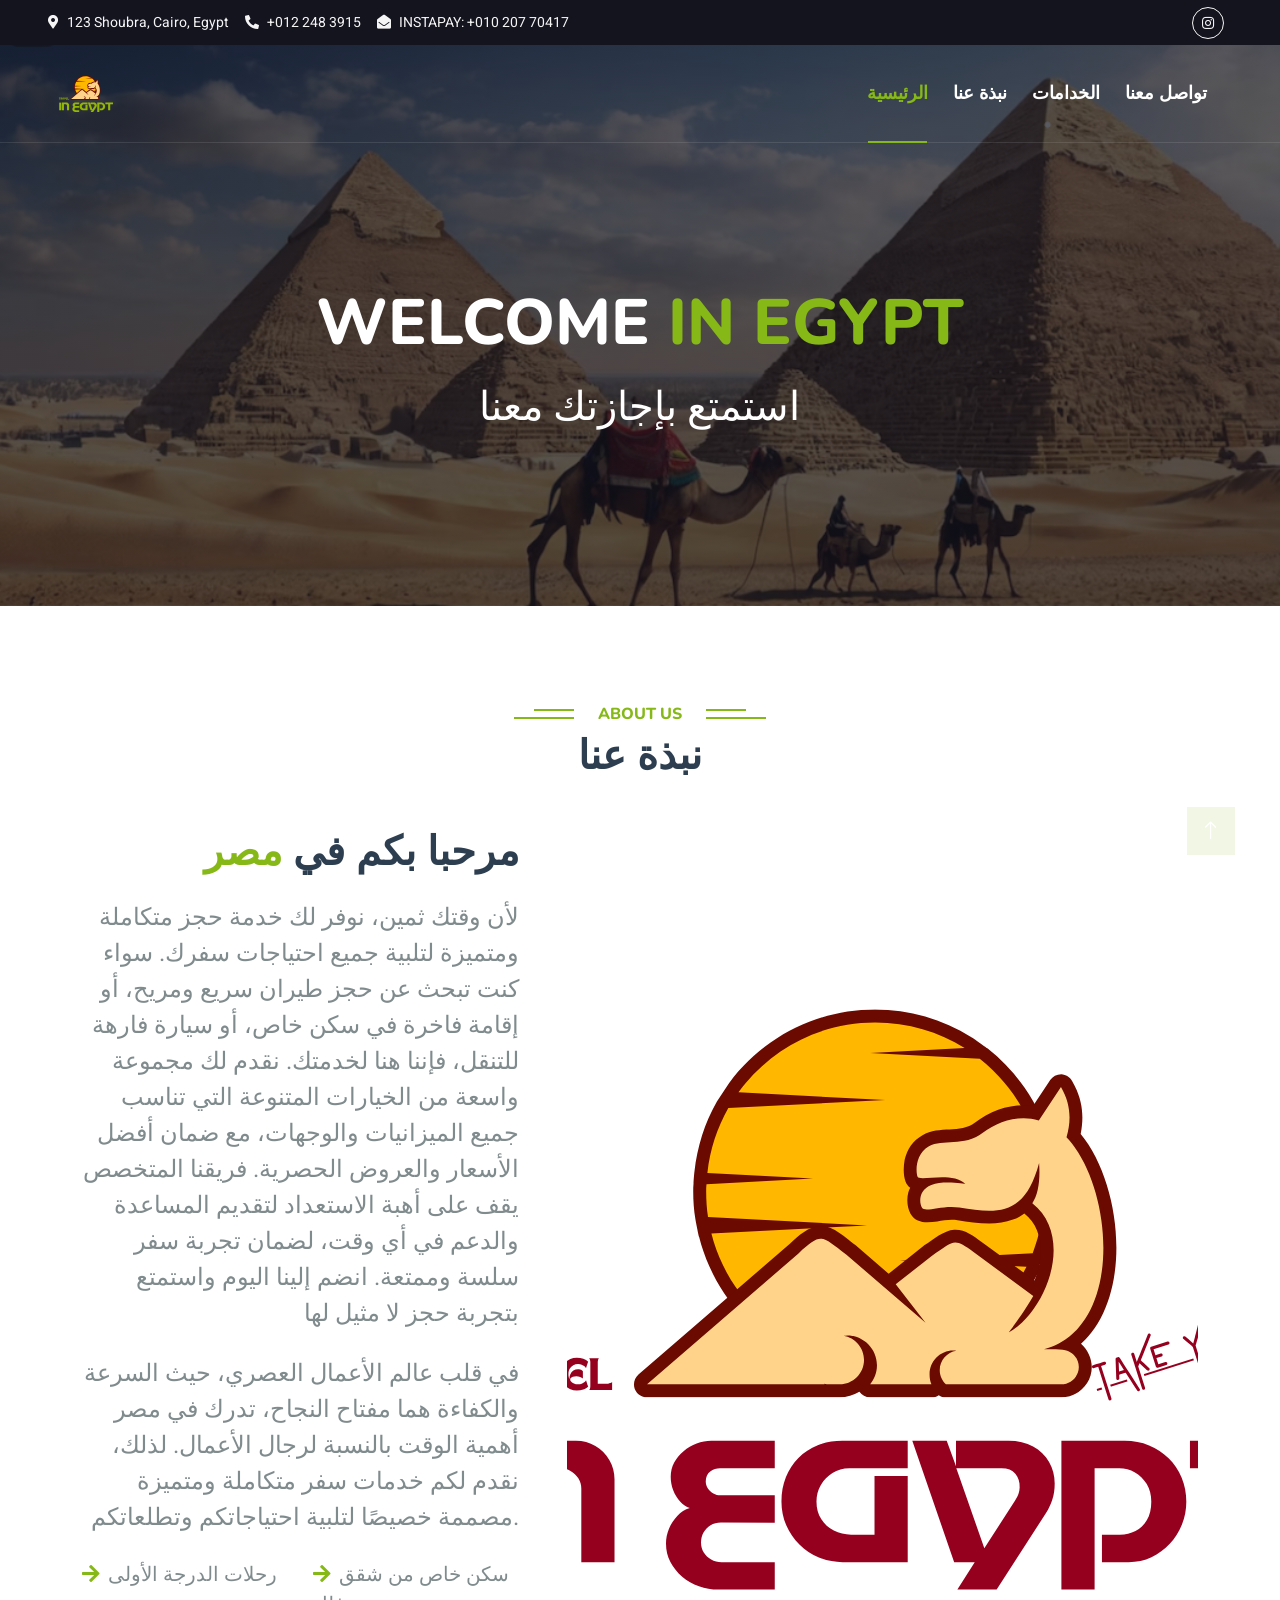
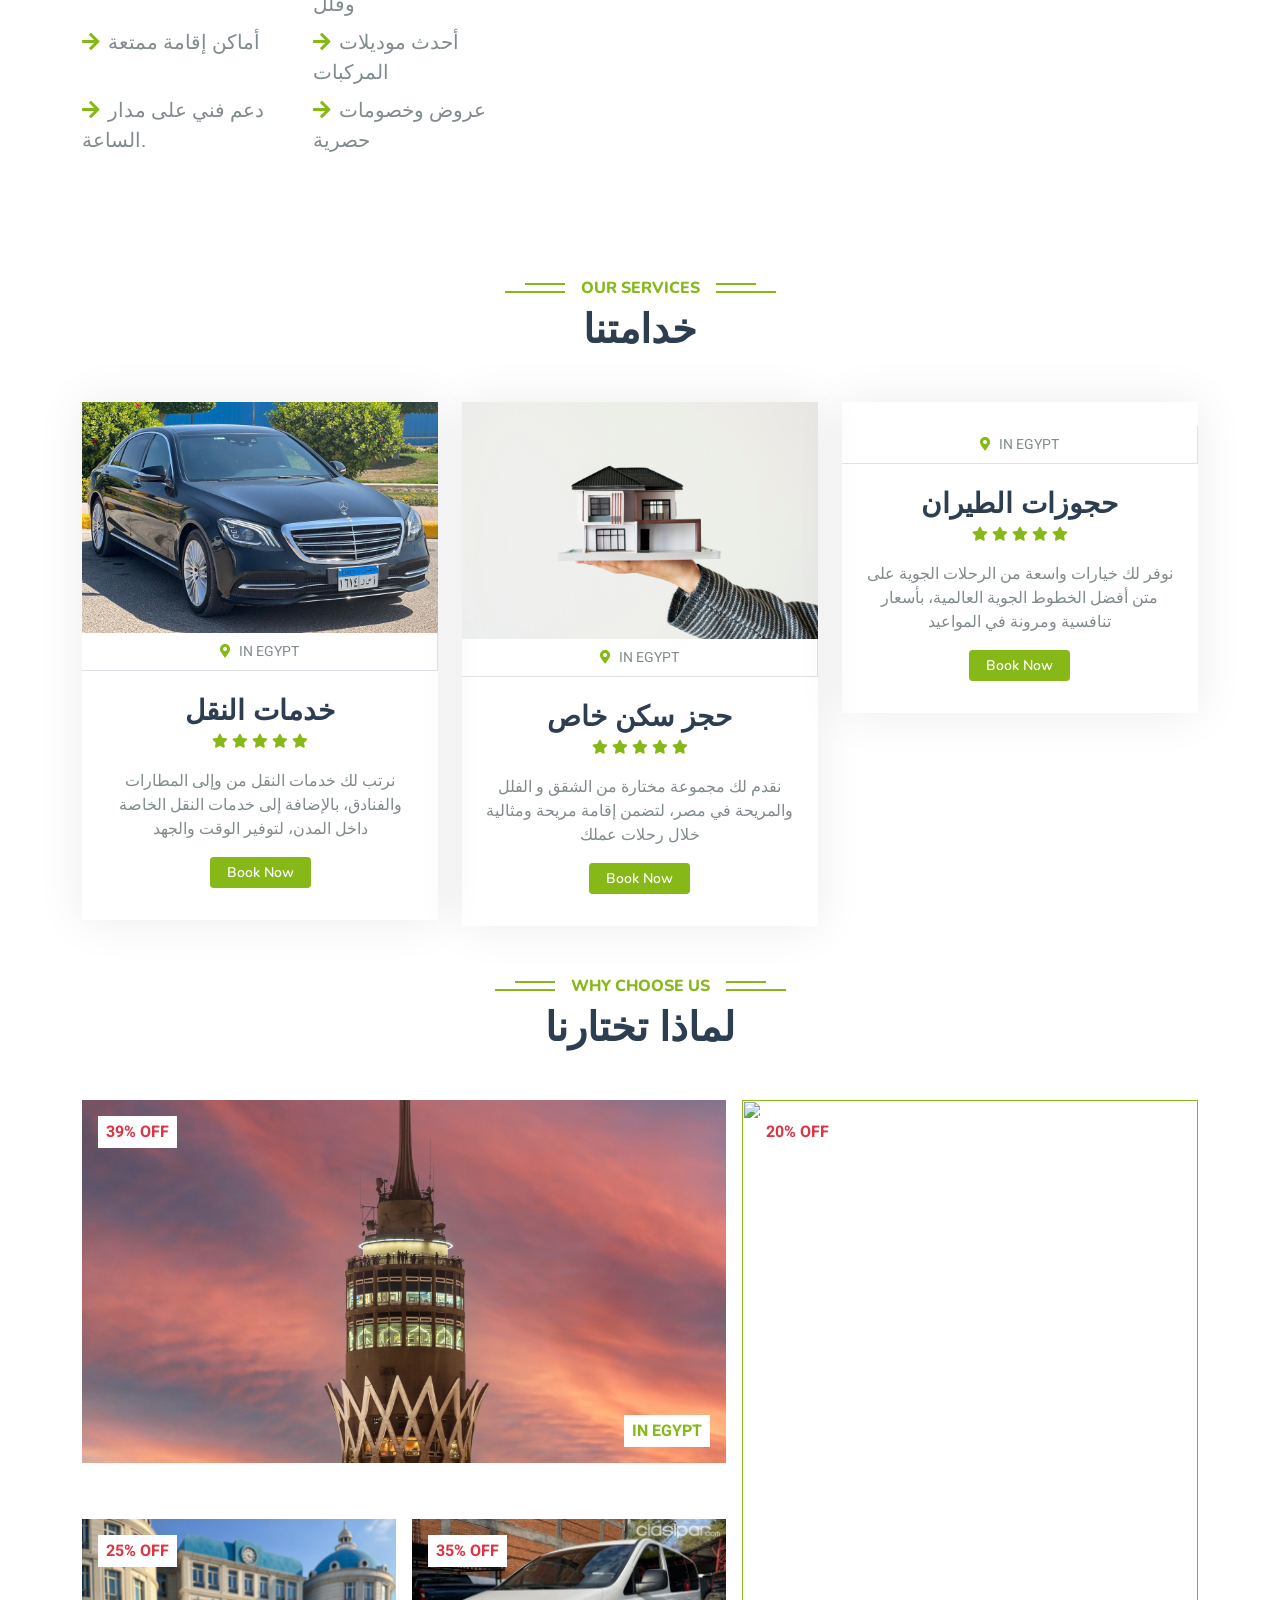
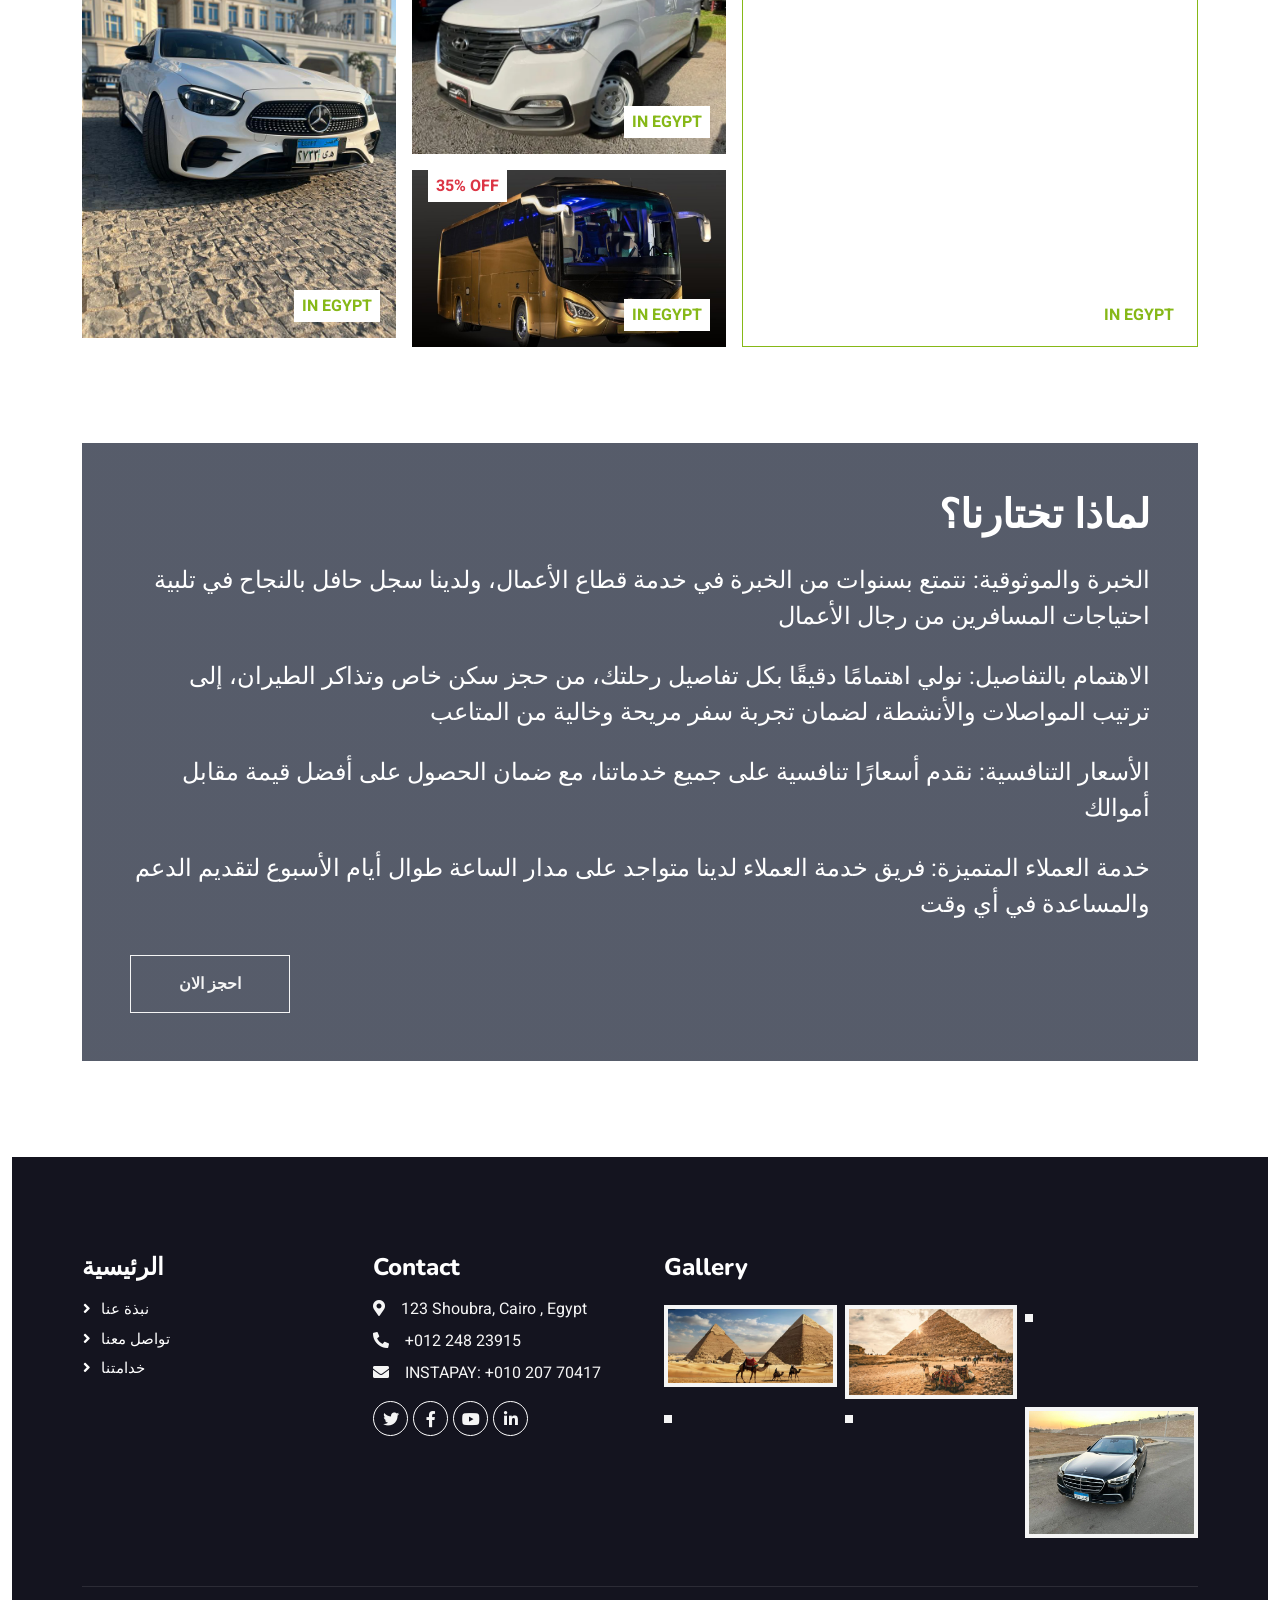
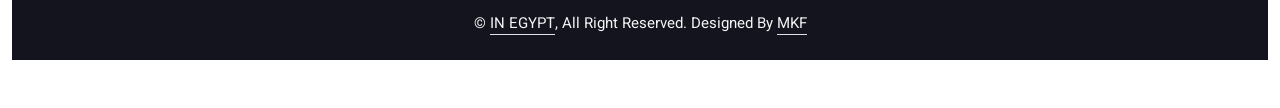
==== commit 70e8612c: "# Please enter the commit message for your changes. Lines starting # with '#' will be ignored, and a" ====
--- a/index.html
+++ b/index.html
@@ -112,7 +112,7 @@
             </div>
             <div class="row g-5 ">
 
-                <div class="col-lg-6 wow fadeInUp" data-wow-delay="0.3s">
+                <div class="col-lg-5 wow fadeInUp" data-wow-delay="0.3s">
                     <h1 class="mb-4 text-end">مرحبا بكم في <span class="text-primary">مصر</span></h1>
                     <p class="mb-4 text-end fs-4">لأن وقتك ثمين، نوفر لك خدمة حجز متكاملة ومتميزة لتلبية جميع احتياجات
                         سفرك.
@@ -164,7 +164,7 @@
                         </div>
                     </div>
                 </div>
-                <div class="col-lg-6 wow fadeInUp" data-wow-delay="0.1s" style="min-height: 400px;">
+                <div class="col-lg-7 wow fadeInUp" data-wow-delay="0.1s" style="min-height: 400px;">
                     <div class="position-relative h-100">
                         <img class="img-fluid position-absolute w-100 h-100" src="img/Yellow and Brown Illustrative Travel Agency Logo (2).svg" alt=""
                             style="object-fit: cover;">
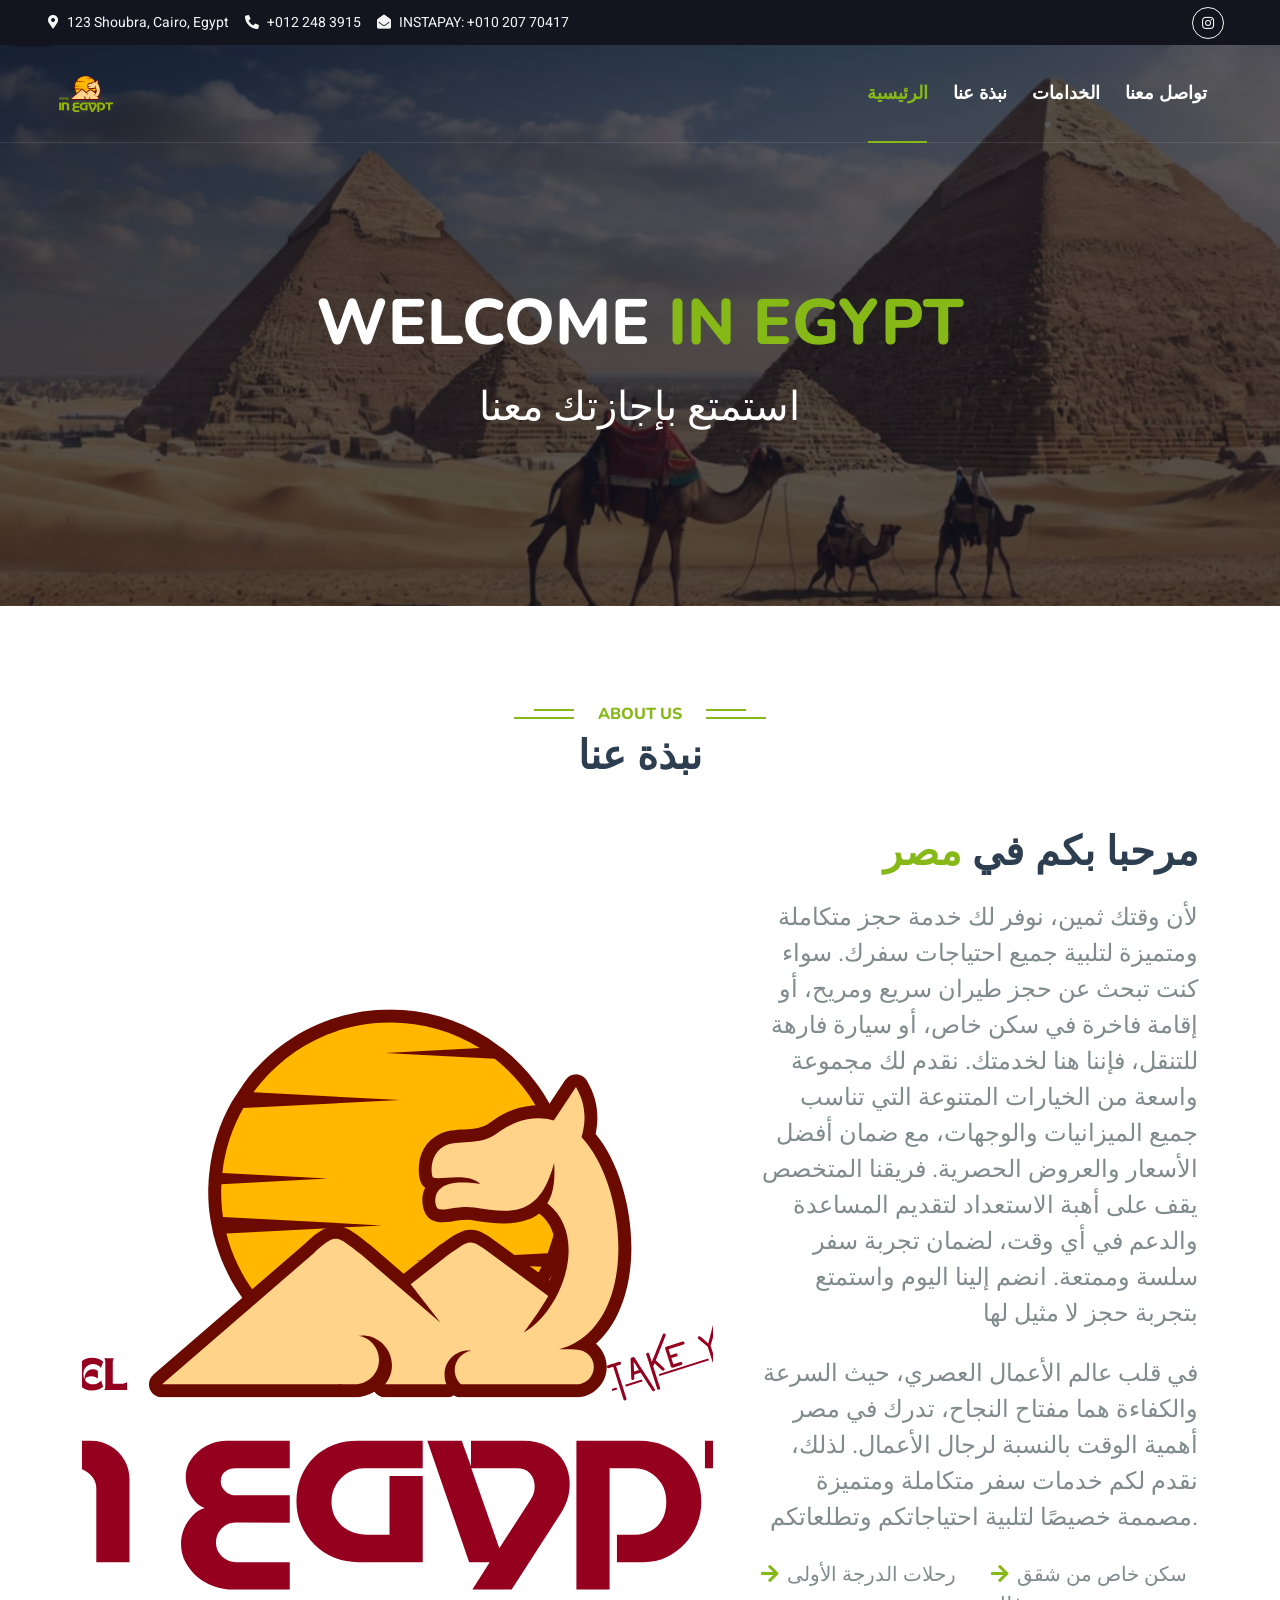
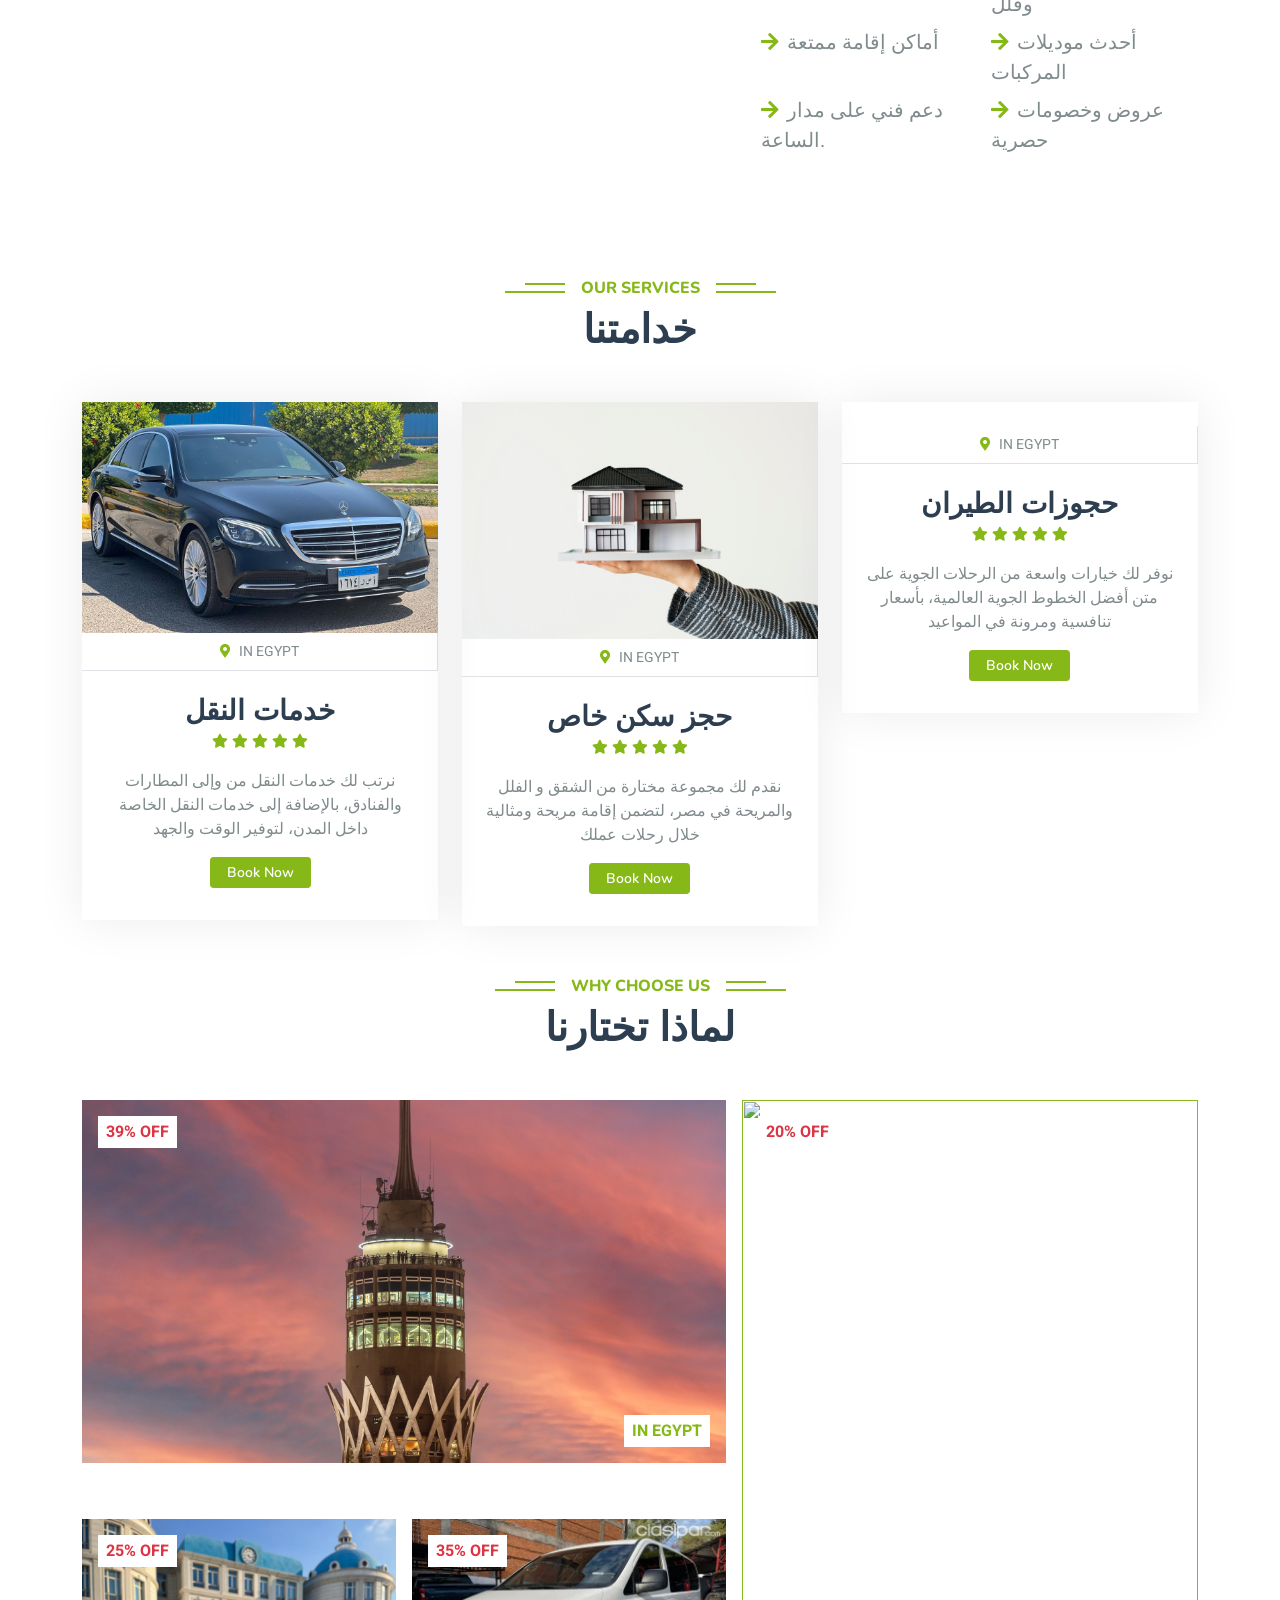
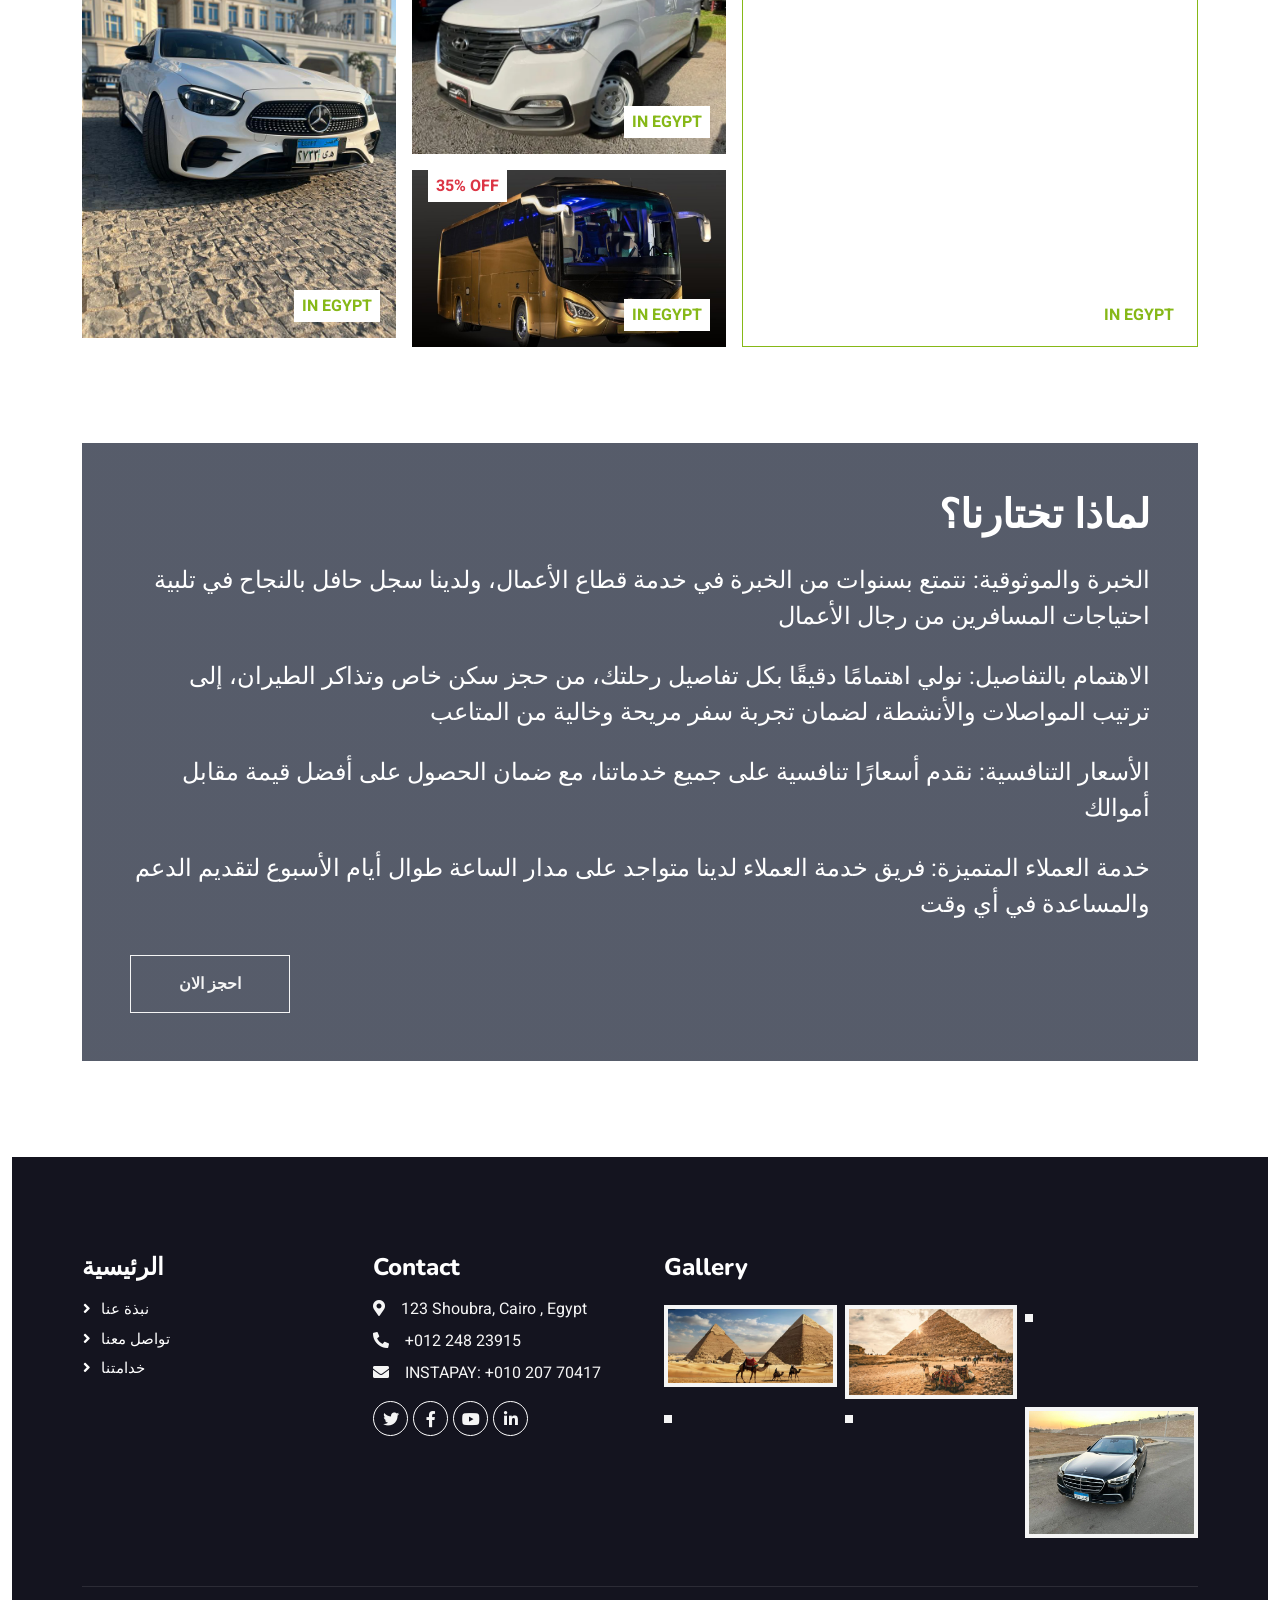
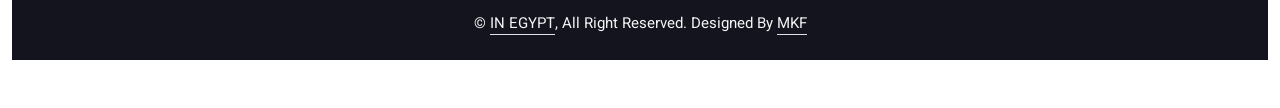
==== commit 42f0fab5: "# Please enter the commit message for your changes. Lines starting # with '#' will be ignored, and a" ====
--- a/index.html
+++ b/index.html
@@ -111,6 +111,12 @@
 
             </div>
             <div class="row g-5 ">
+                <div class="col-lg-7  wow fadeInUp" data-wow-delay="0.1s" style="min-height: 400px;">
+                    <div class="position-relative h-100">
+                        <img class="img-fluid position-absolute w-100 h-100" src="img/Yellow and Brown Illustrative Travel Agency Logo (2).svg" alt=""
+                            style="object-fit: cover;">
+                    </div>
+                </div>
 
                 <div class="col-lg-5 wow fadeInUp" data-wow-delay="0.3s">
                     <h1 class="mb-4 text-end">مرحبا بكم في <span class="text-primary">مصر</span></h1>
@@ -164,12 +170,7 @@
                         </div>
                     </div>
                 </div>
-                <div class="col-lg-7 wow fadeInUp" data-wow-delay="0.1s" style="min-height: 400px;">
-                    <div class="position-relative h-100">
-                        <img class="img-fluid position-absolute w-100 h-100" src="img/Yellow and Brown Illustrative Travel Agency Logo (2).svg" alt=""
-                            style="object-fit: cover;">
-                    </div>
-                </div>
+                
             </div>
         </div>
     </div>
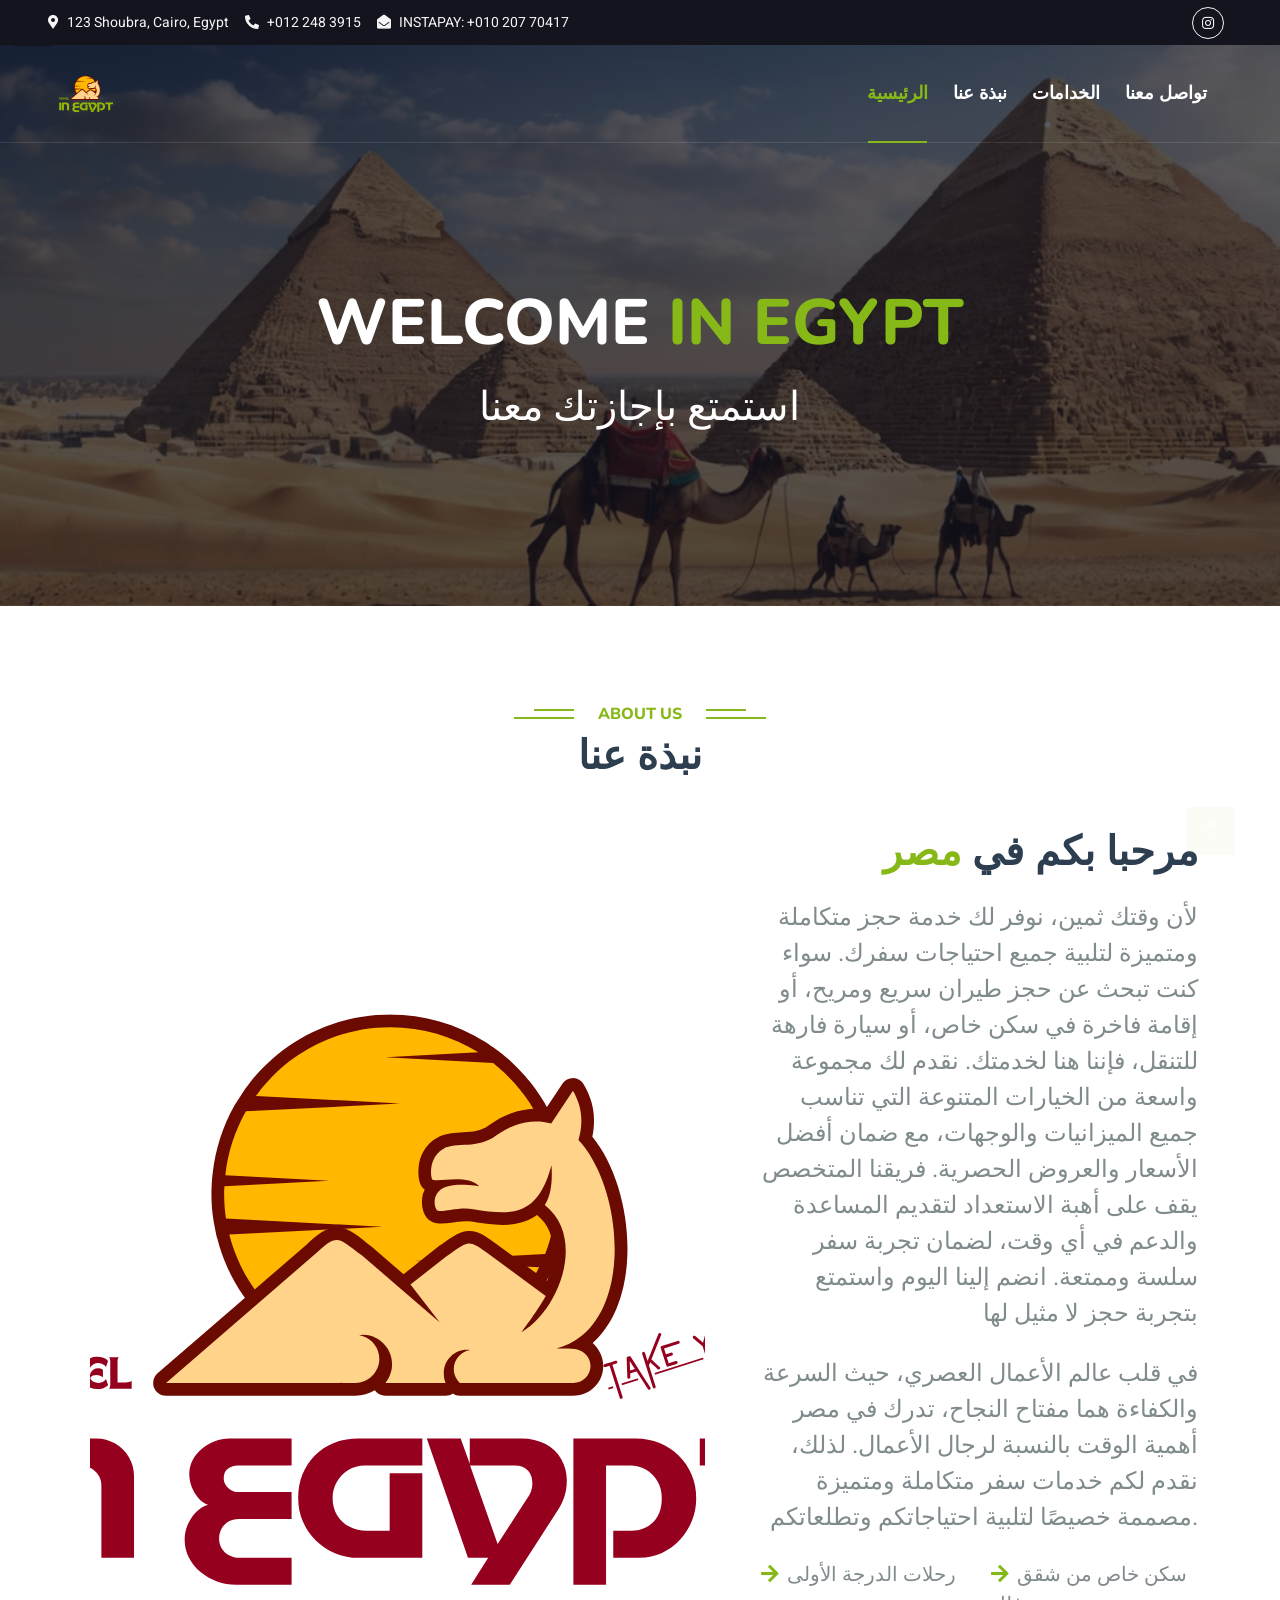
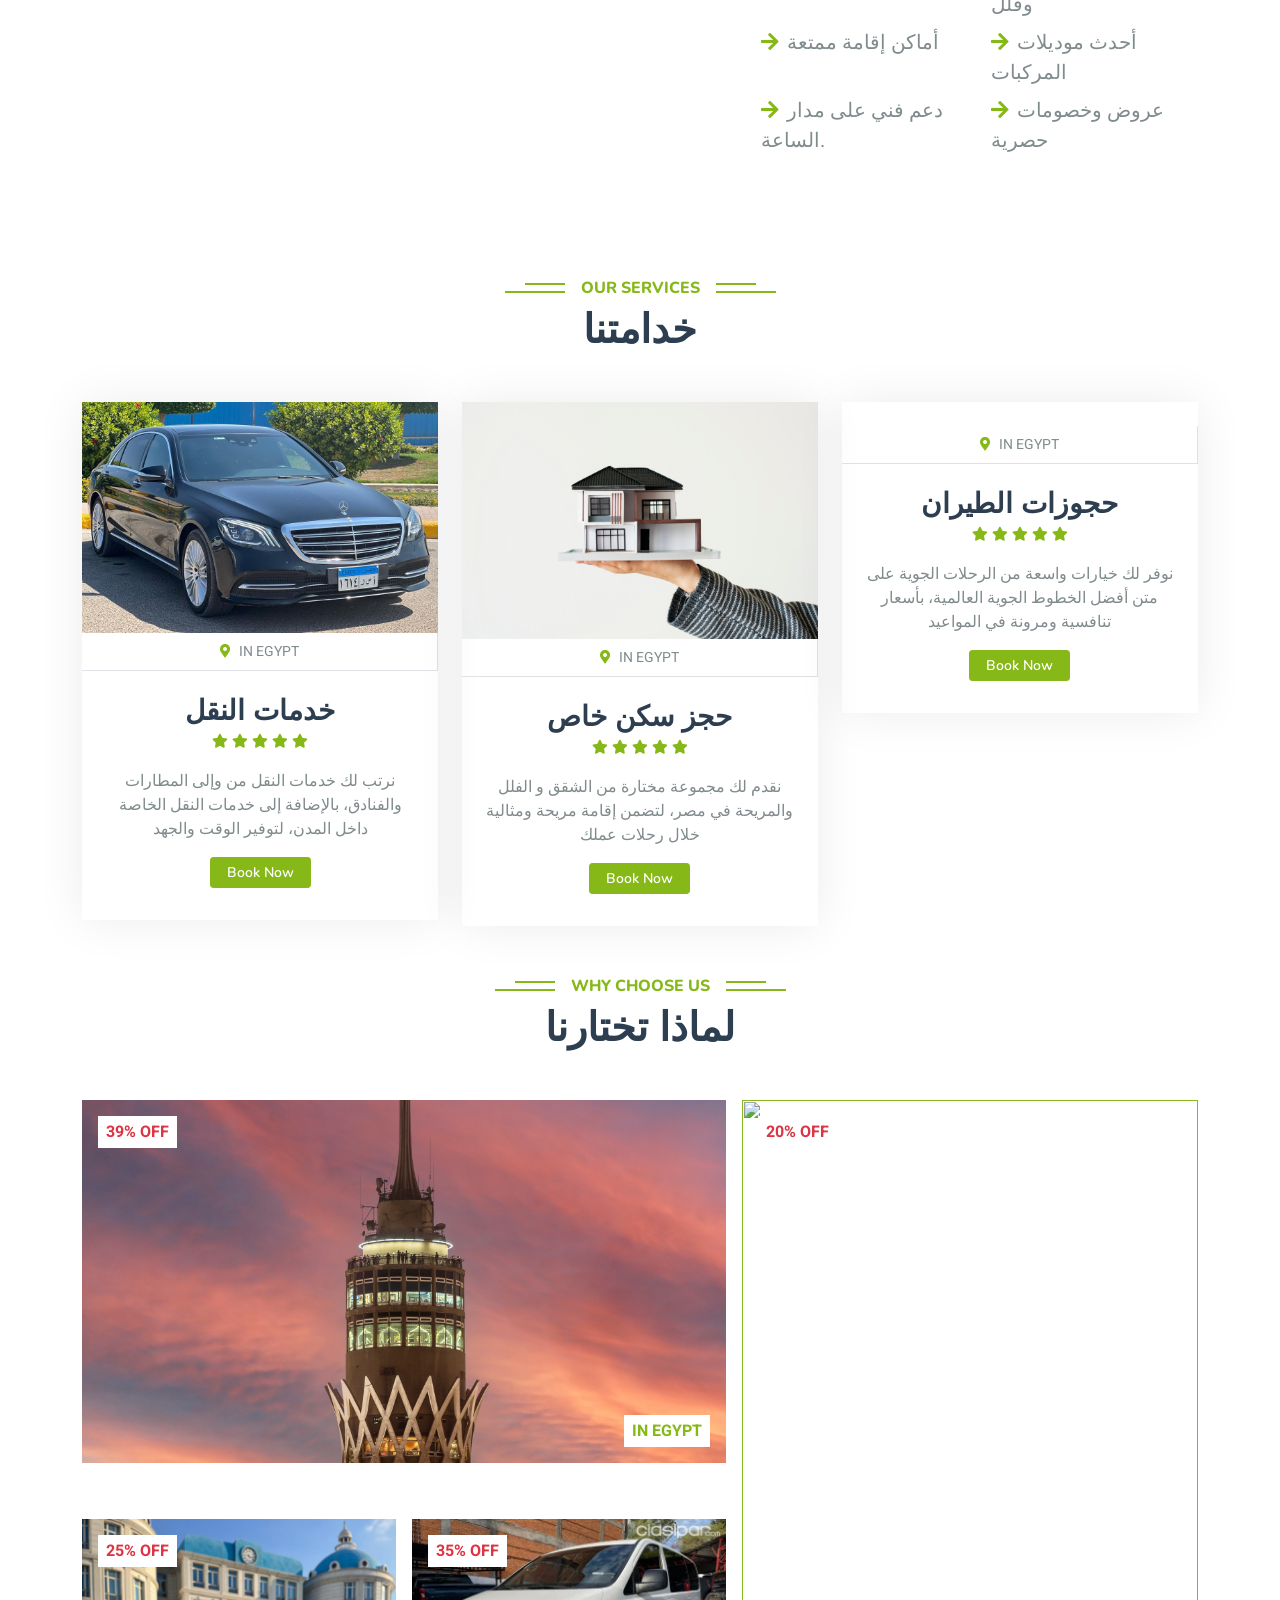
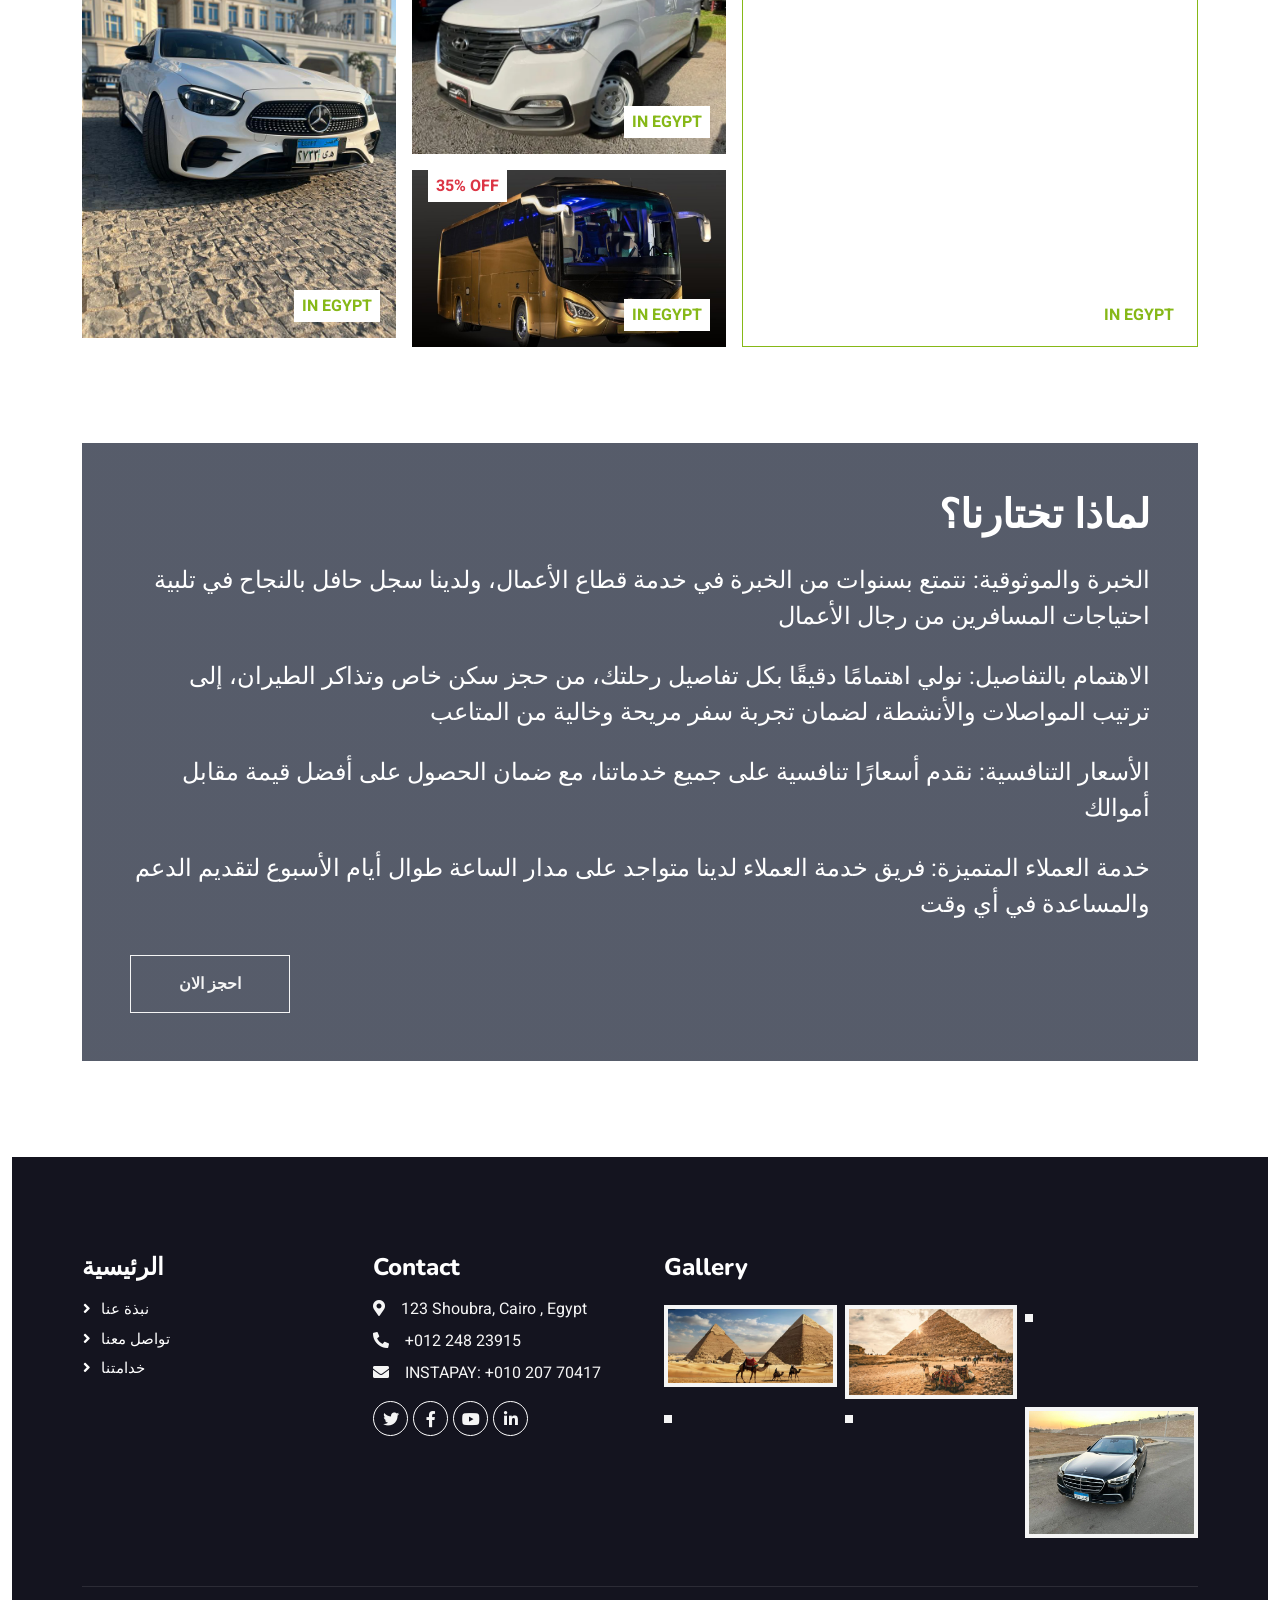
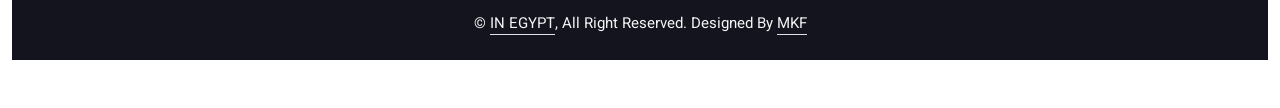
==== commit 07d8c91a: "# Please enter the commit message for your changes. Lines starting # with '#' will be ignored, and a" ====
--- a/index.html
+++ b/index.html
@@ -113,7 +113,7 @@
             <div class="row g-5 ">
                 <div class="col-lg-7  wow fadeInUp" data-wow-delay="0.1s" style="min-height: 400px;">
                     <div class="position-relative h-100">
-                        <img class="img-fluid position-absolute w-100 h-100" src="img/Yellow and Brown Illustrative Travel Agency Logo (2).svg" alt=""
+                        <img class="img-fluid position-absolute p-2 w-100 h-100" src="img/Yellow and Brown Illustrative Travel Agency Logo (2).svg" alt=""
                             style="object-fit: cover;">
                     </div>
                 </div>
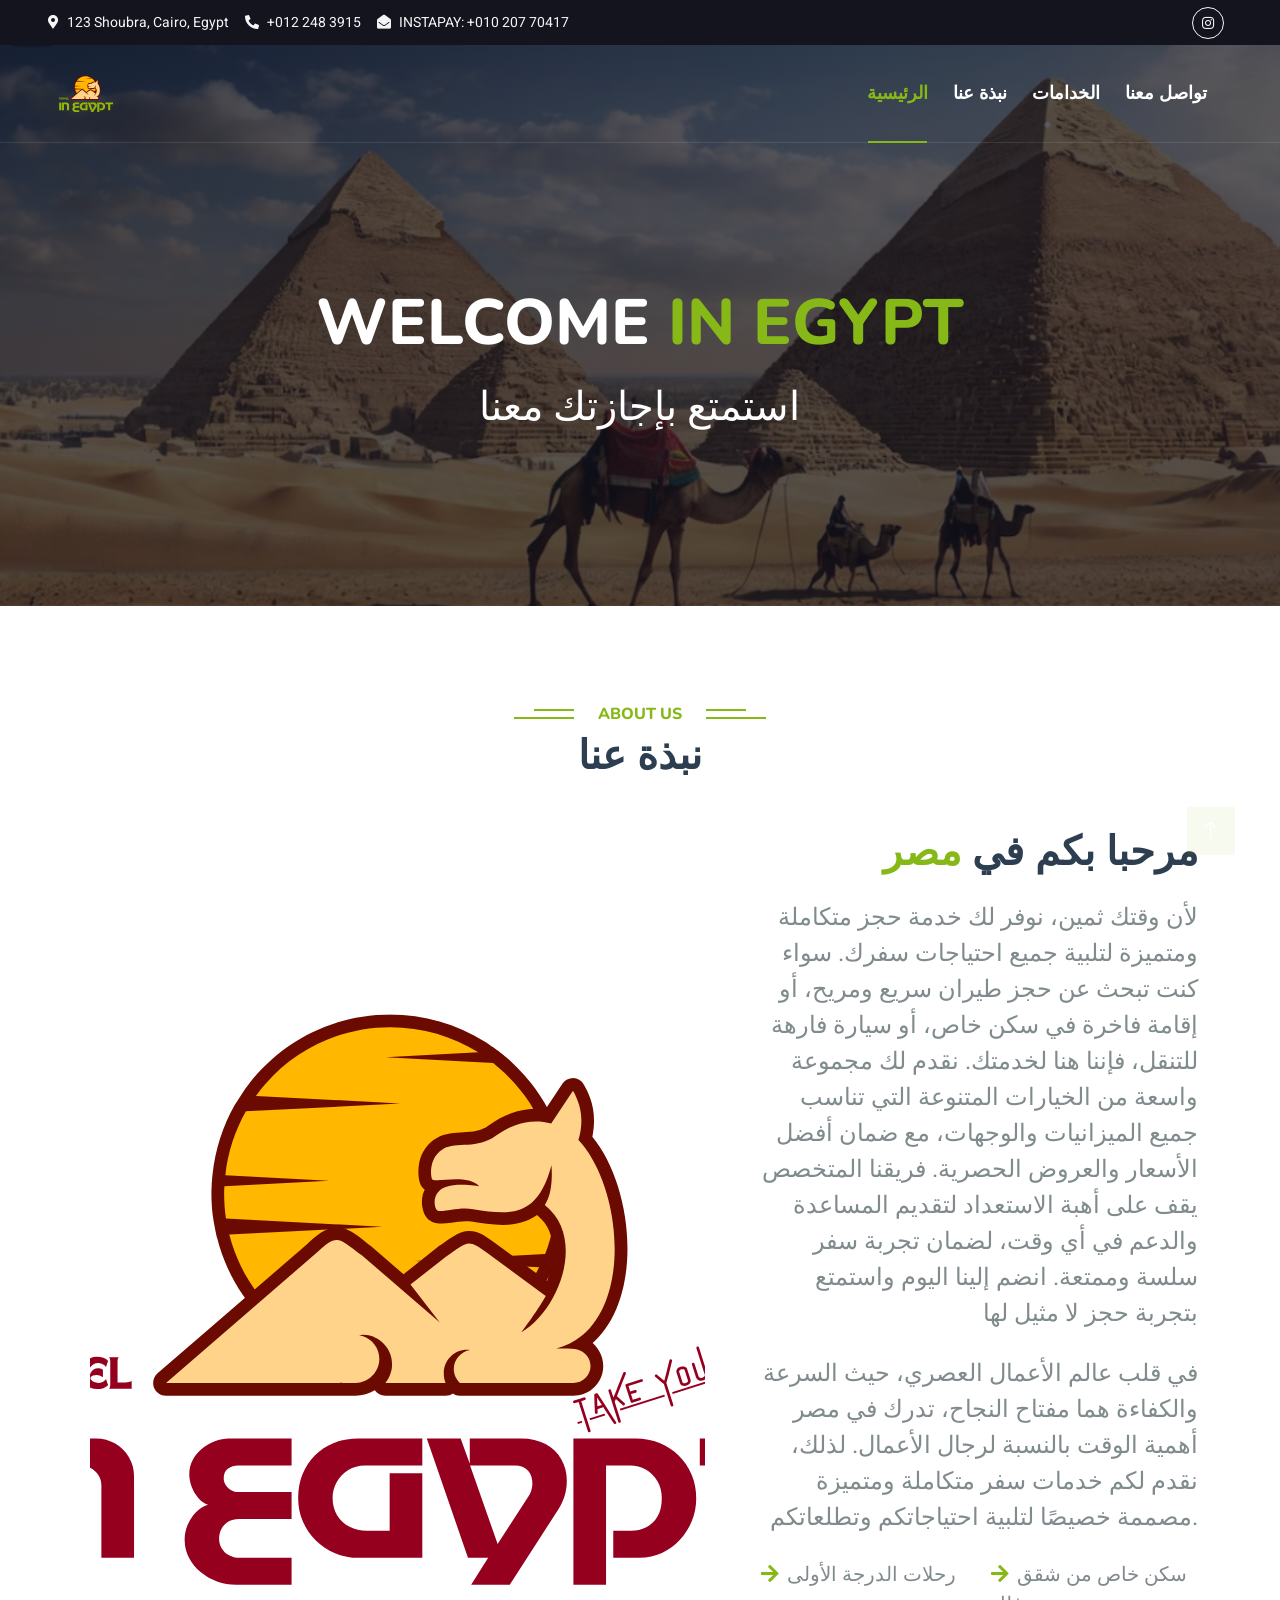
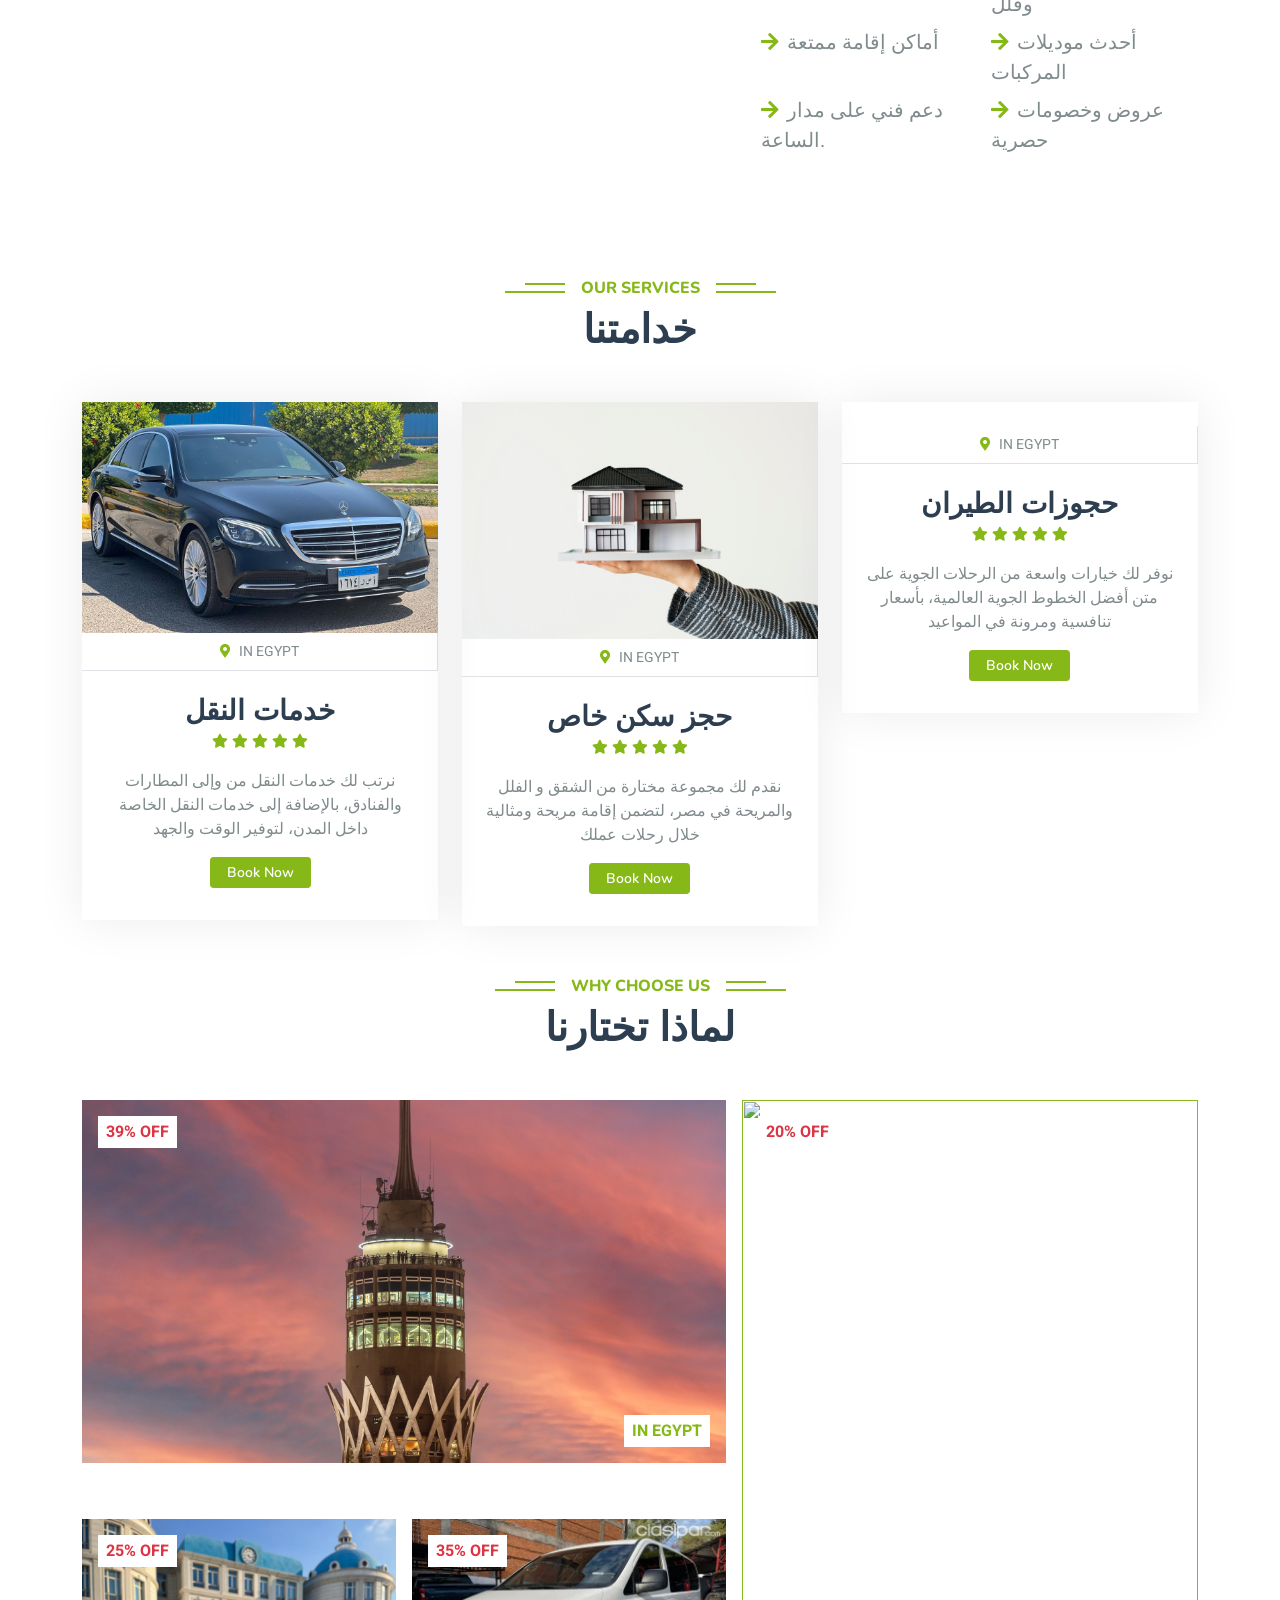
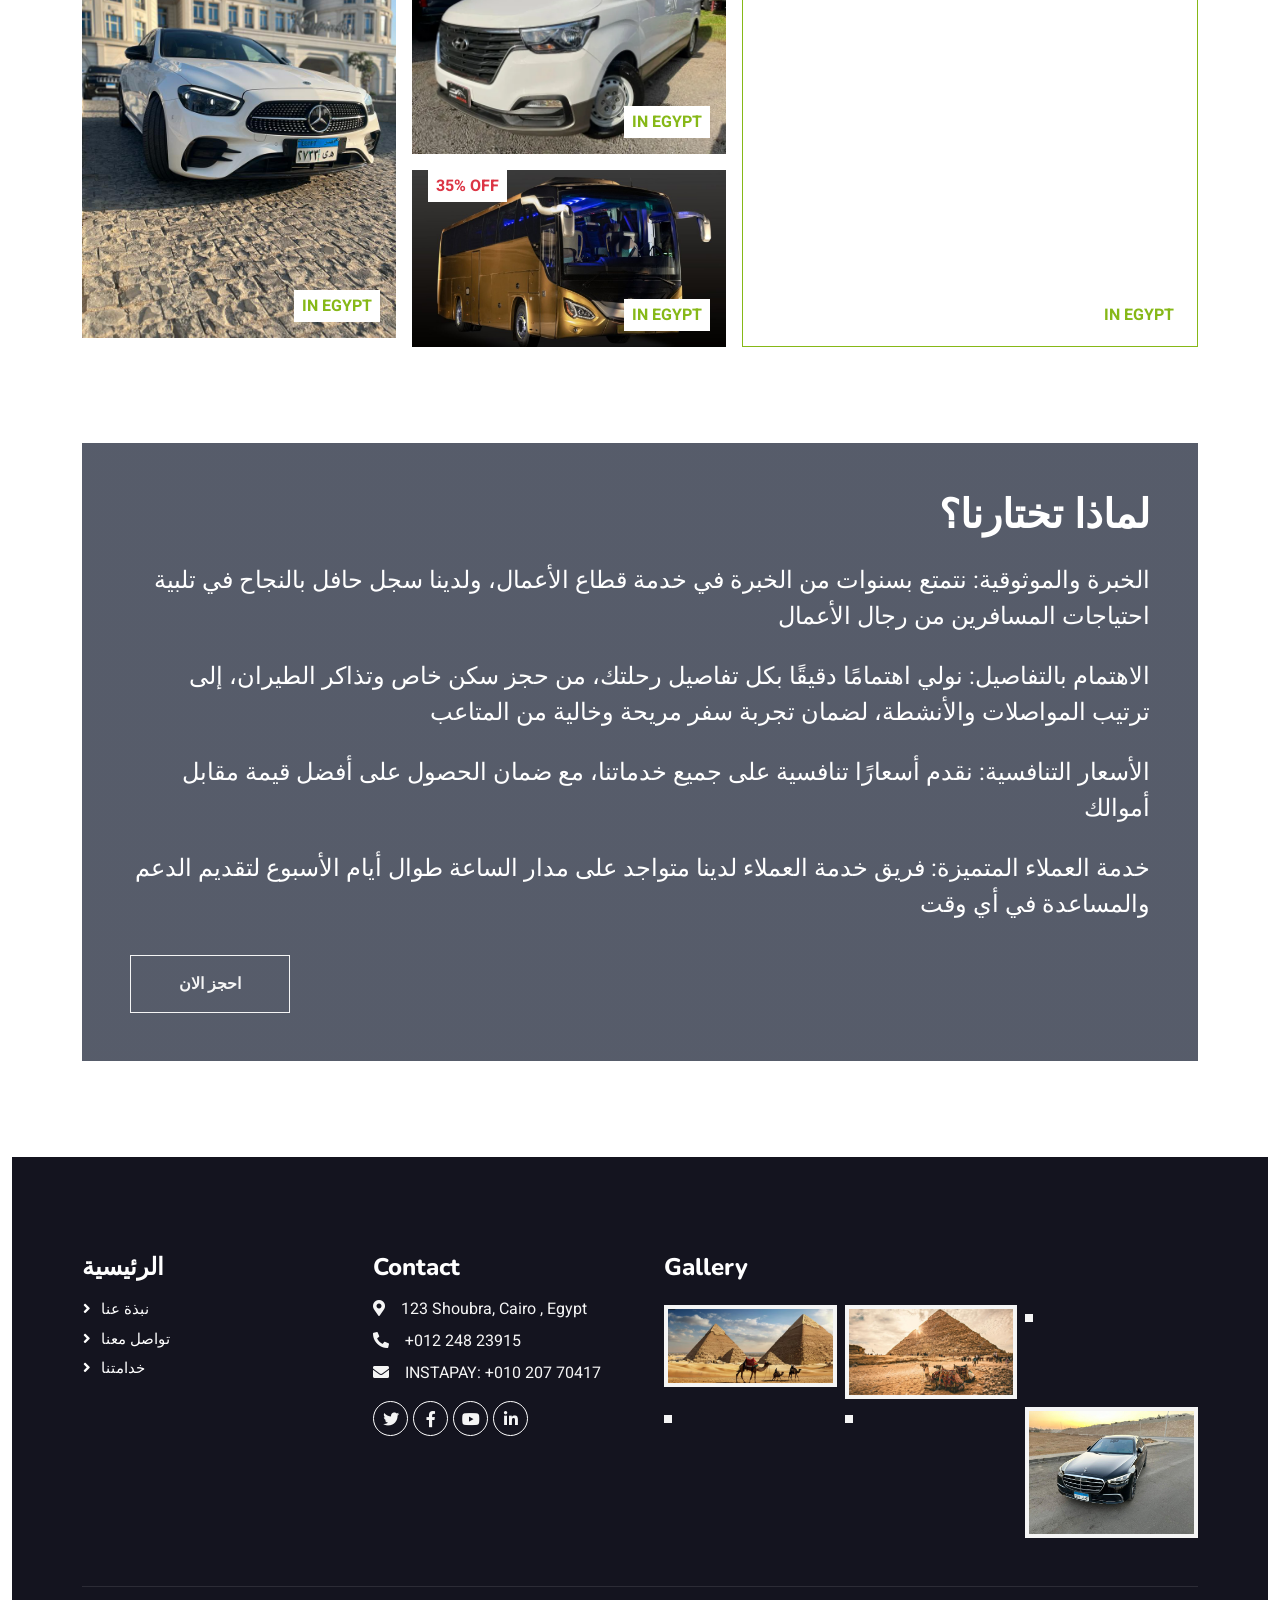
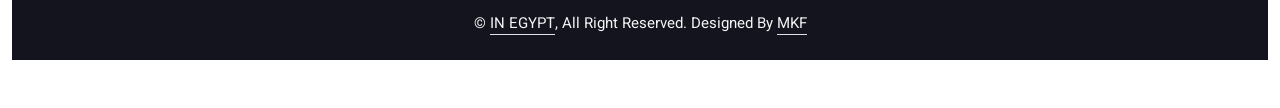
==== commit 4a519f31: "# Please enter the commit message for your changes. Lines starting # with '#' will be ignored, and a" ====
--- a/index.html
+++ b/index.html
@@ -113,7 +113,7 @@
             <div class="row g-5 ">
                 <div class="col-lg-7  wow fadeInUp" data-wow-delay="0.1s" style="min-height: 400px;">
                     <div class="position-relative h-100">
-                        <img class="img-fluid position-absolute p-2 w-100 h-100" src="img/Yellow and Brown Illustrative Travel Agency Logo (2).svg" alt=""
+                        <img class="img-fluid position-absolute p-2 w-100 h-100" src="img/Yellow and Brown Illustrative Travel Agency Logo (5).svg" alt=""
                             style="object-fit: cover;">
                     </div>
                 </div>
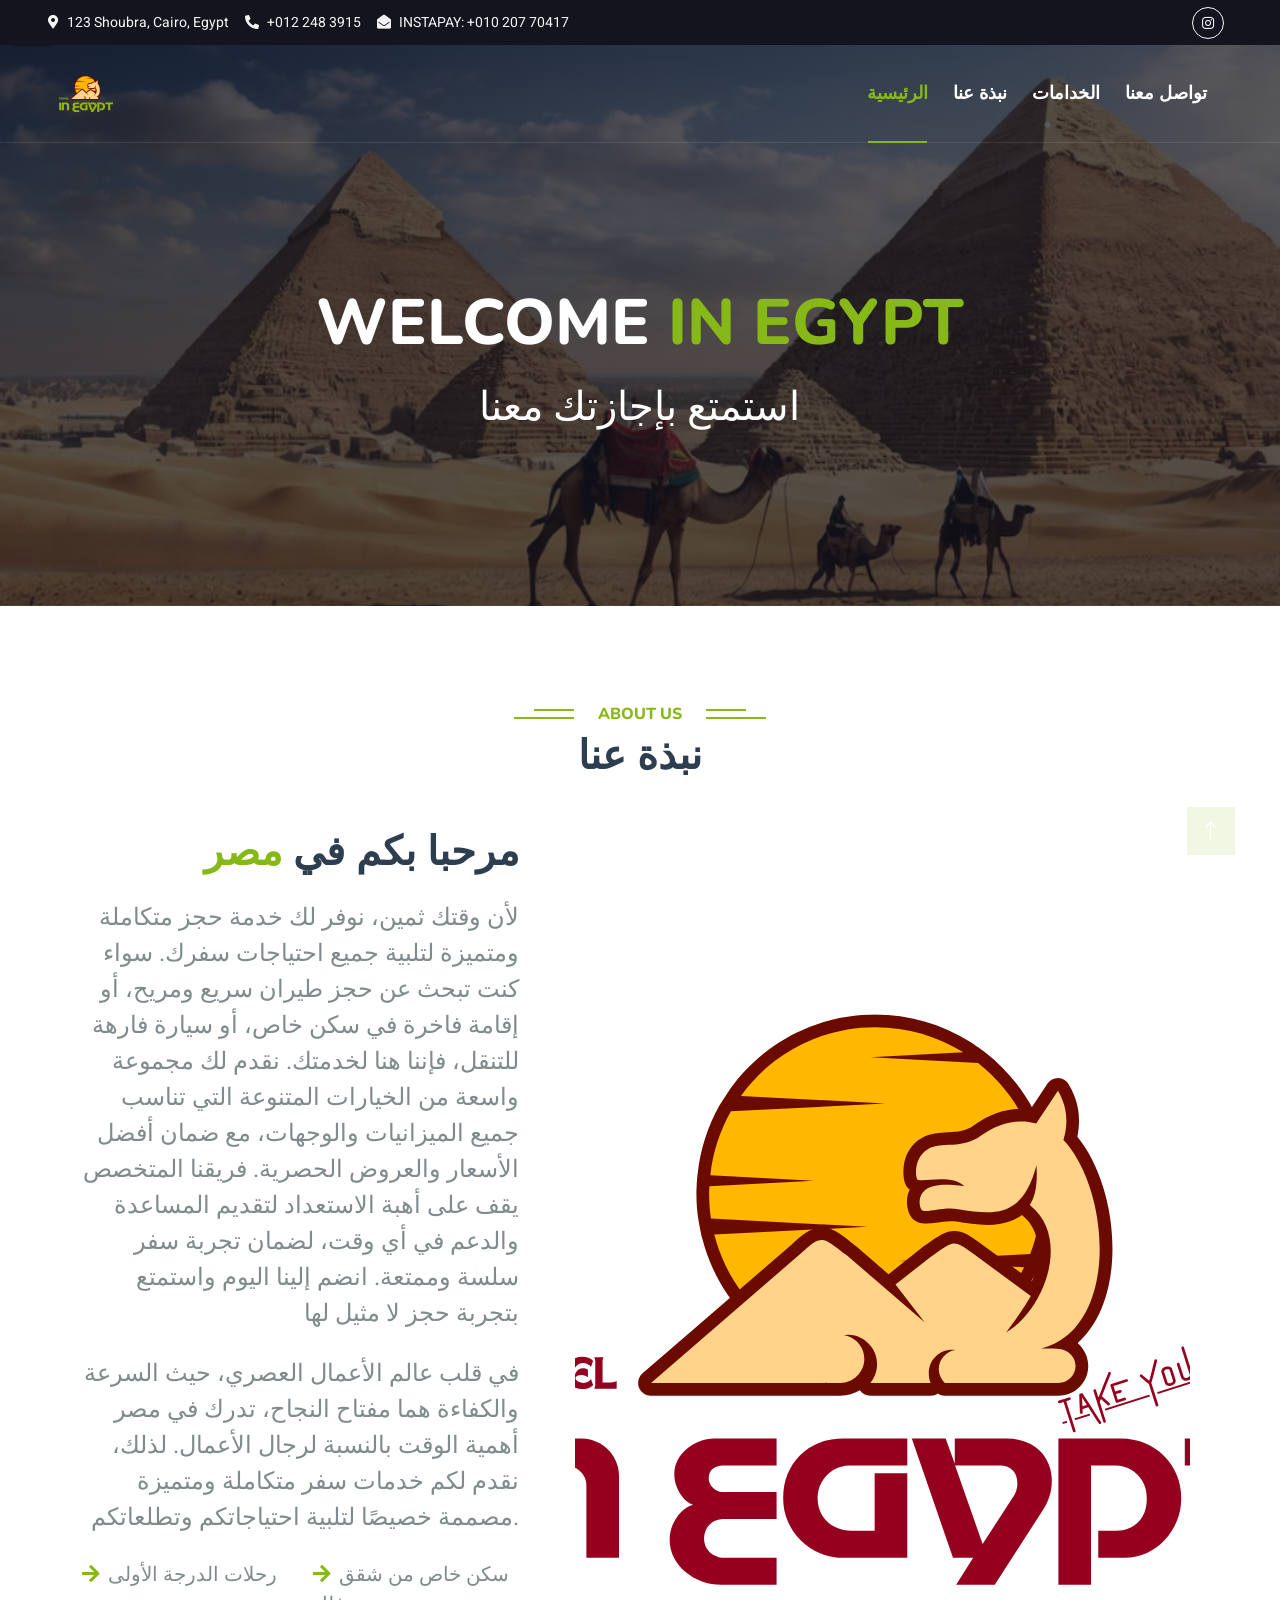
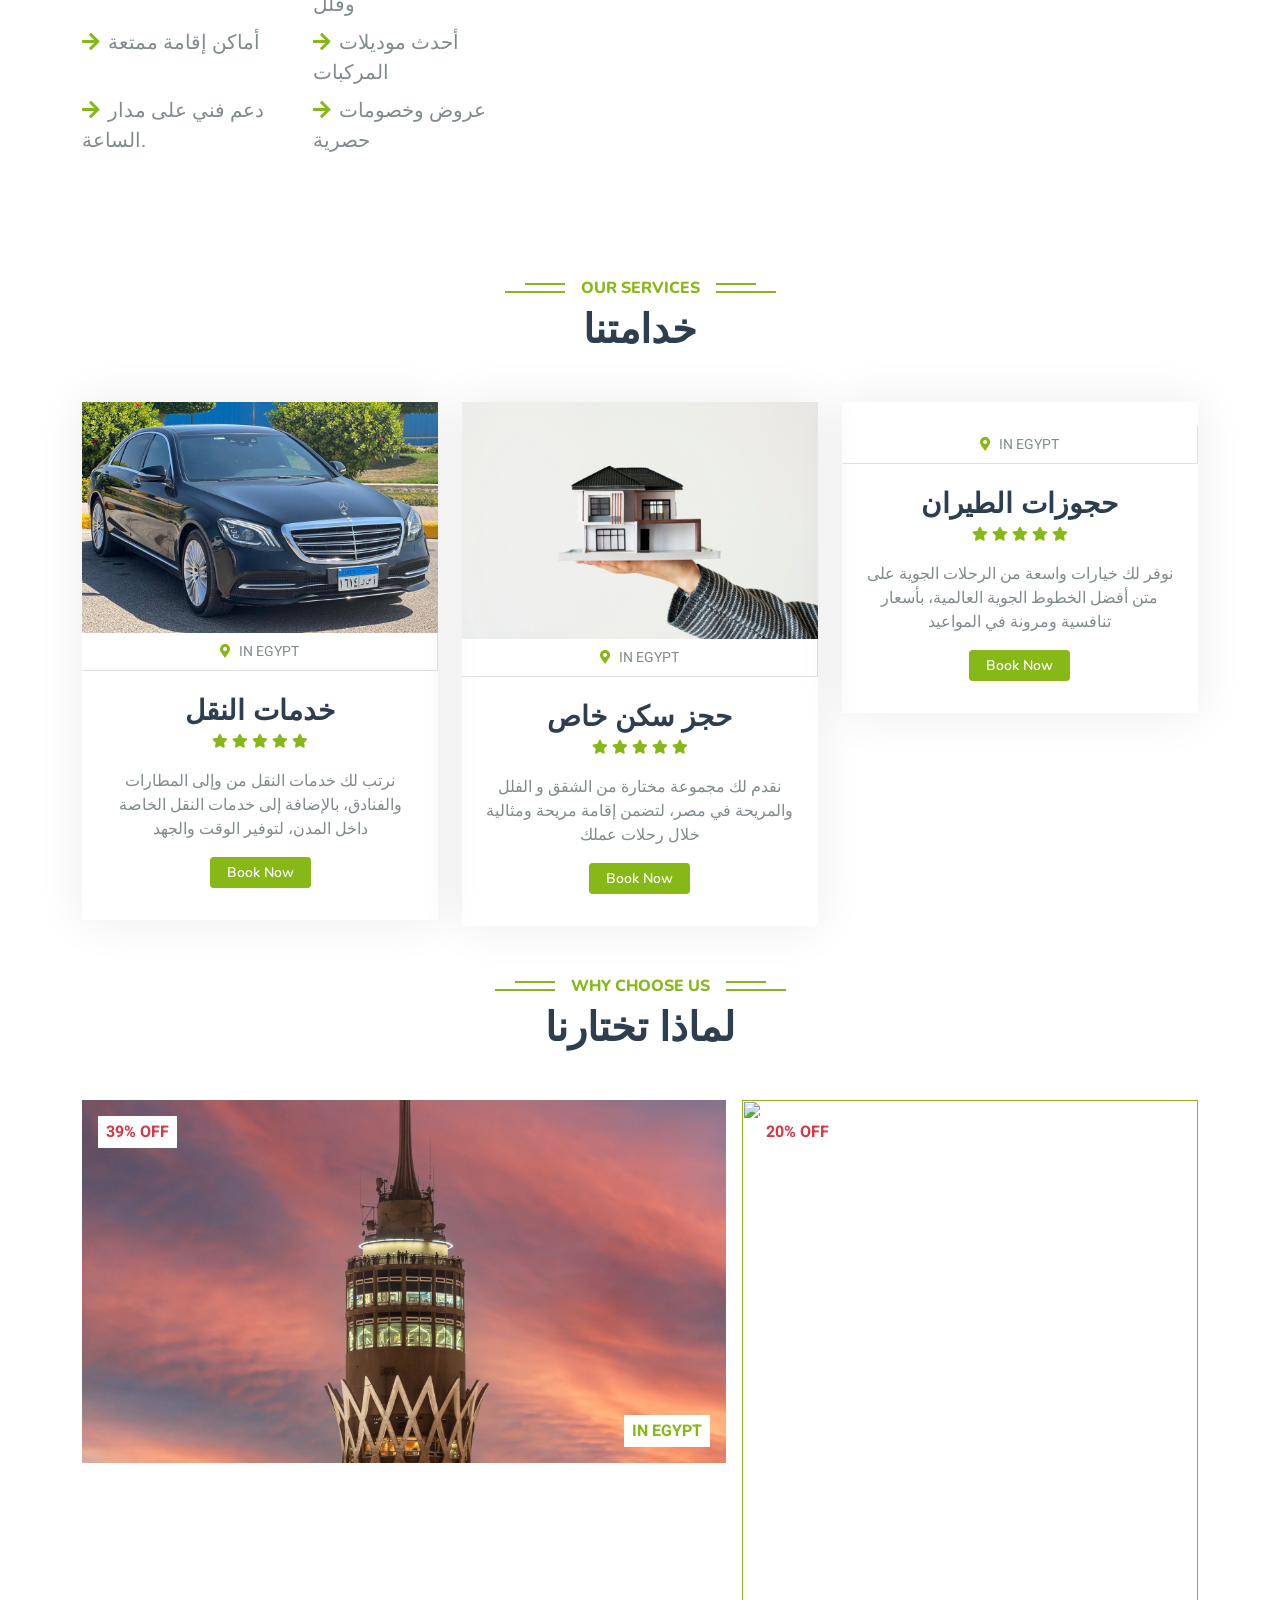
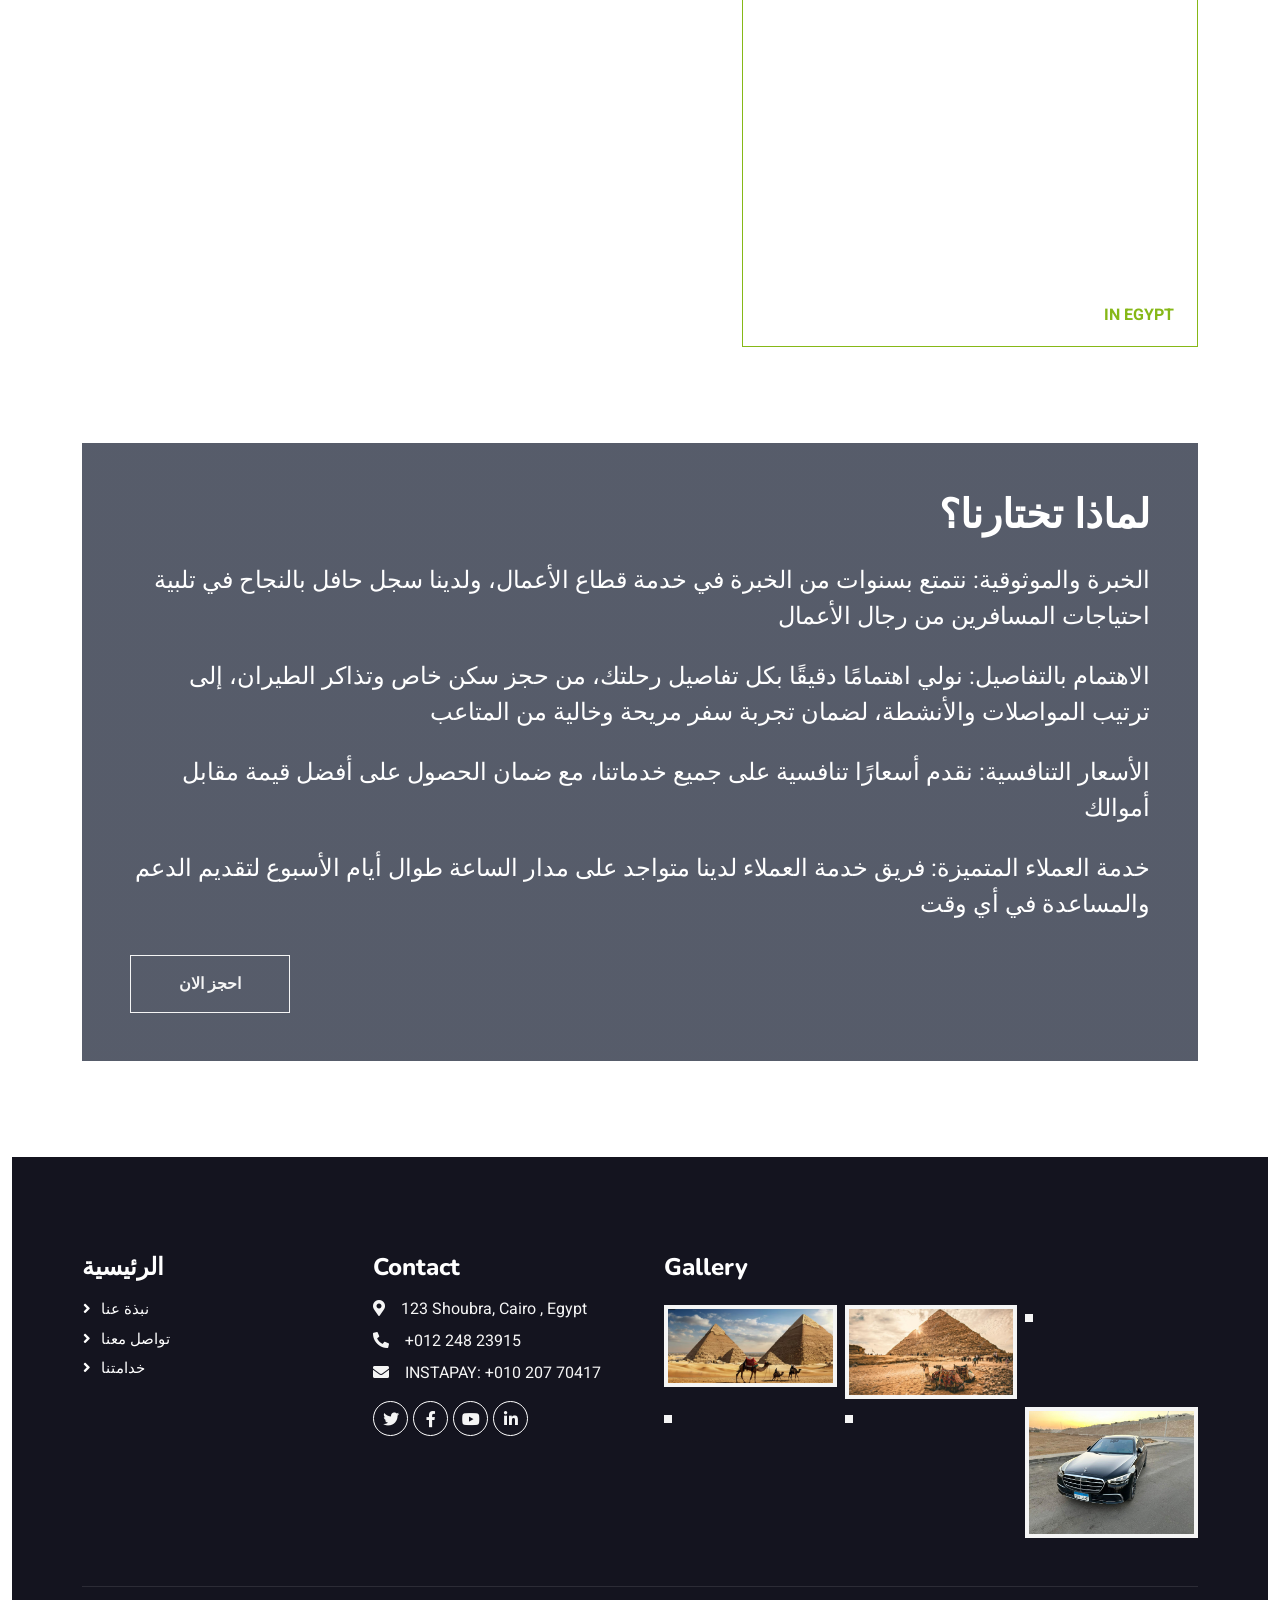
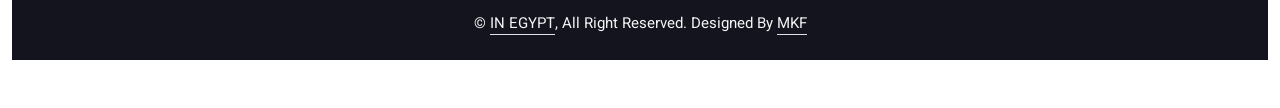
==== commit 83cea9e4: "# Please enter the commit message for your changes. Lines starting # with '#' will be ignored, and a" ====
--- a/index.html
+++ b/index.html
@@ -111,12 +111,7 @@
 
             </div>
             <div class="row g-5 ">
-                <div class="col-lg-7  wow fadeInUp" data-wow-delay="0.1s" style="min-height: 400px;">
-                    <div class="position-relative h-100">
-                        <img class="img-fluid position-absolute p-2 w-100 h-100" src="img/Yellow and Brown Illustrative Travel Agency Logo (5).svg" alt=""
-                            style="object-fit: cover;">
-                    </div>
-                </div>
+                
 
                 <div class="col-lg-5 wow fadeInUp" data-wow-delay="0.3s">
                     <h1 class="mb-4 text-end">مرحبا بكم في <span class="text-primary">مصر</span></h1>
@@ -170,6 +165,12 @@
                         </div>
                     </div>
                 </div>
+                <div class="col-lg-7  wow fadeInUp" data-wow-delay="0.1s" style="min-height: 400px;">
+                    <div class="position-relative h-100">
+                        <img class="img-fluid position-absolute p-2 w-100 h-100" src="img/Yellow and Brown Illustrative Travel Agency Logo (5).svg" alt=""
+                            style="object-fit: cover;">
+                    </div>
+                </div>
                 
             </div>
         </div>
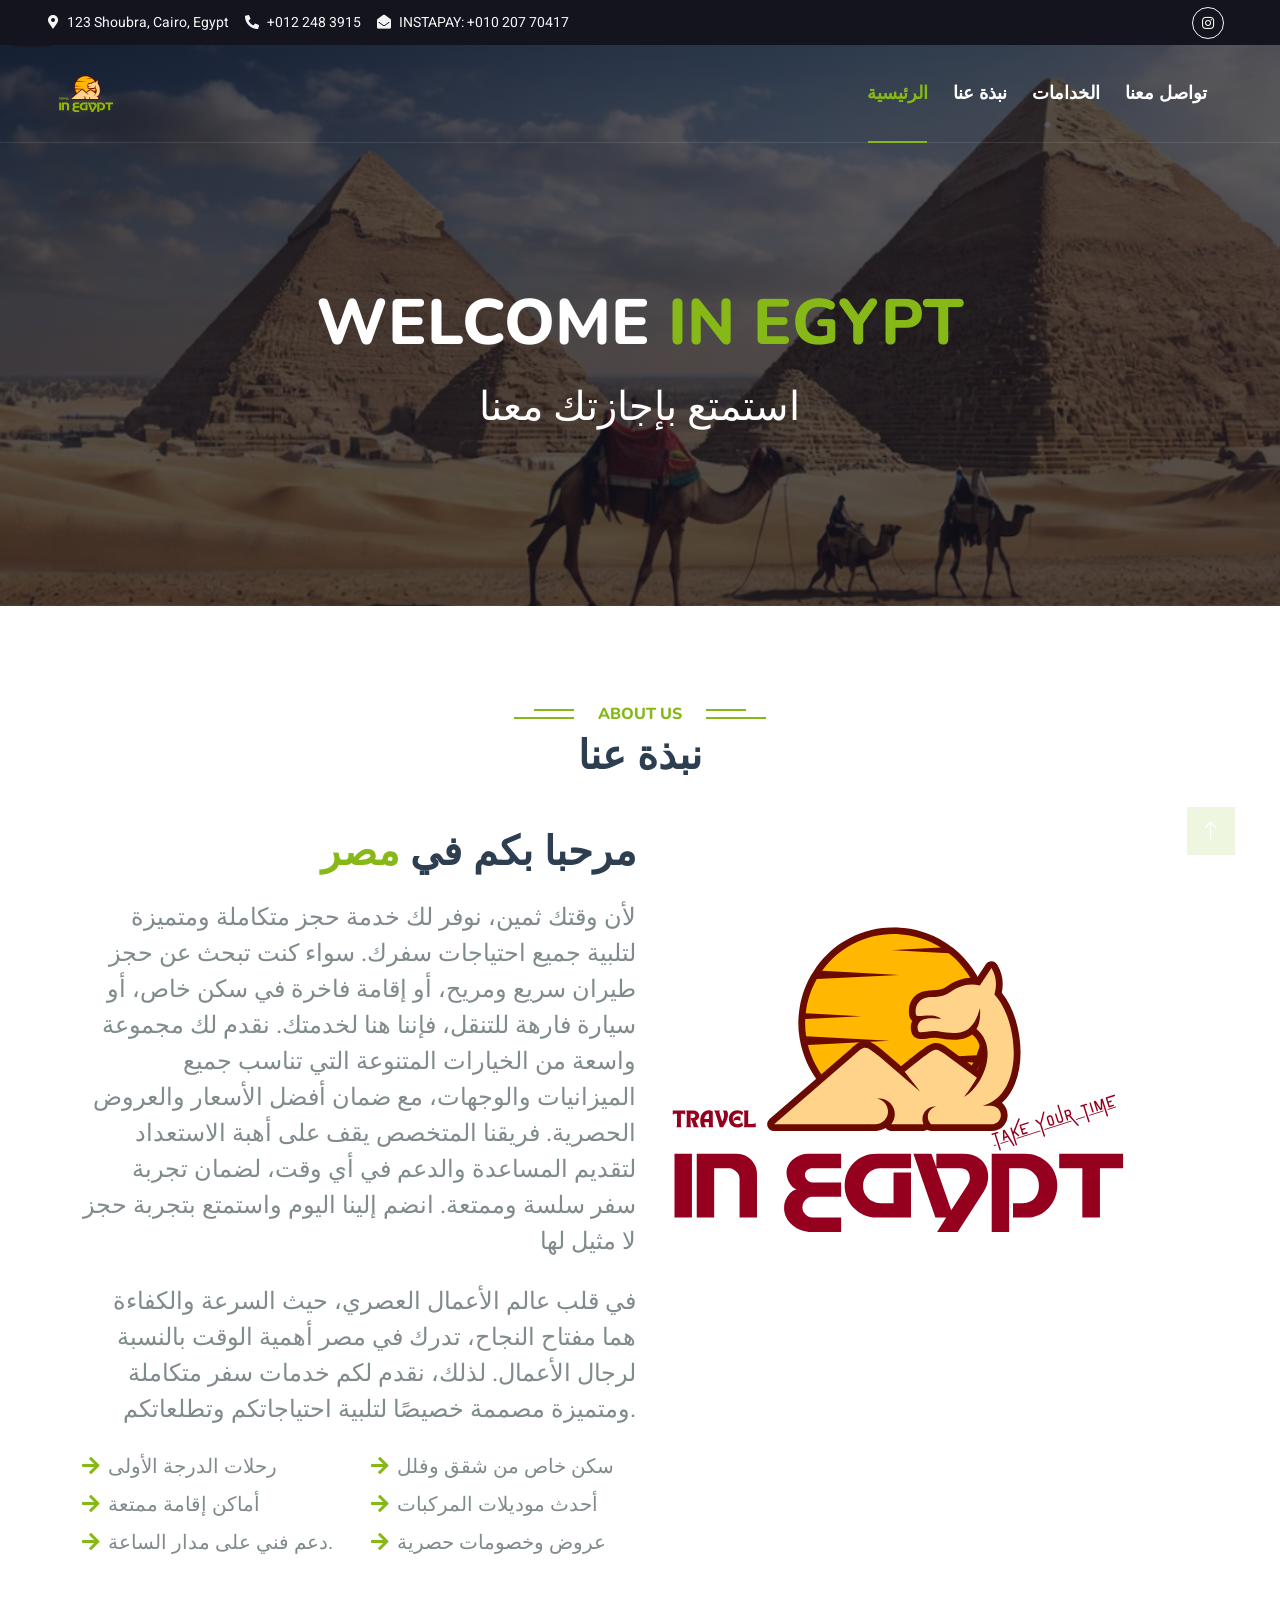
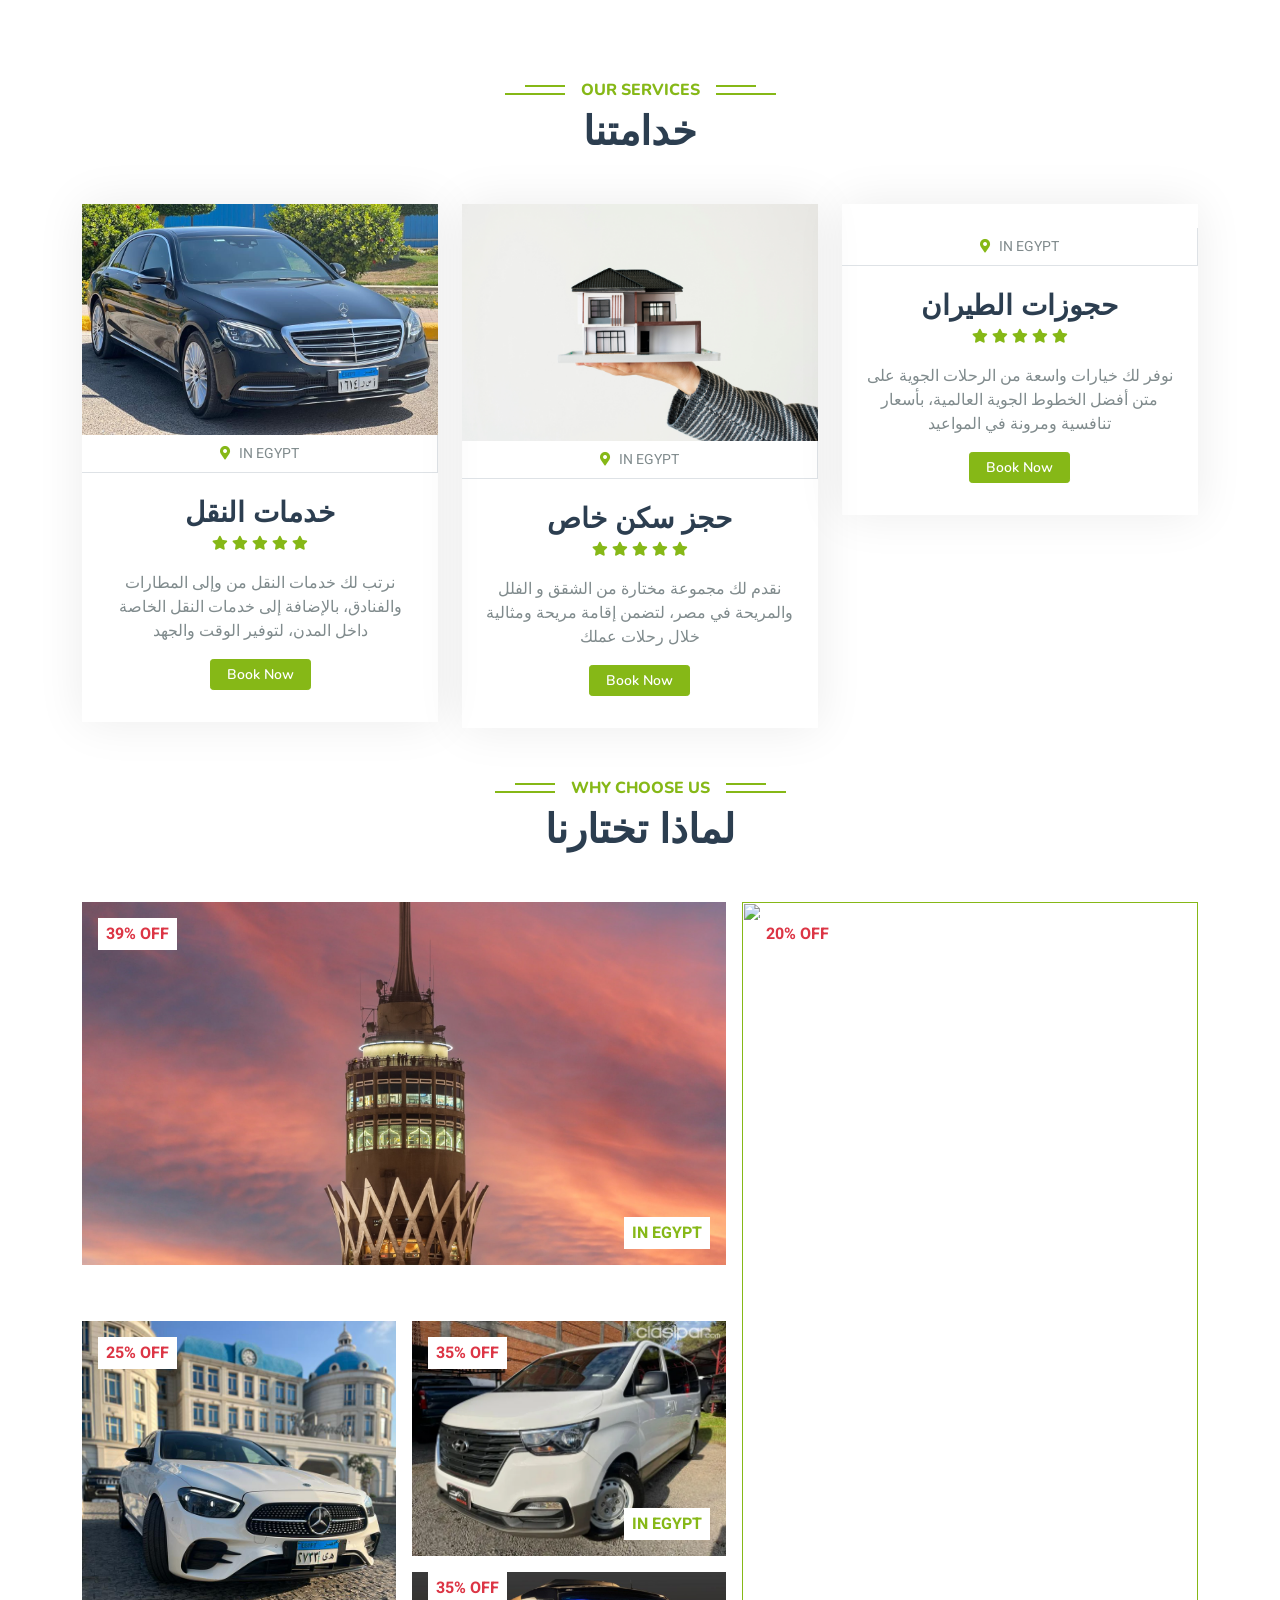
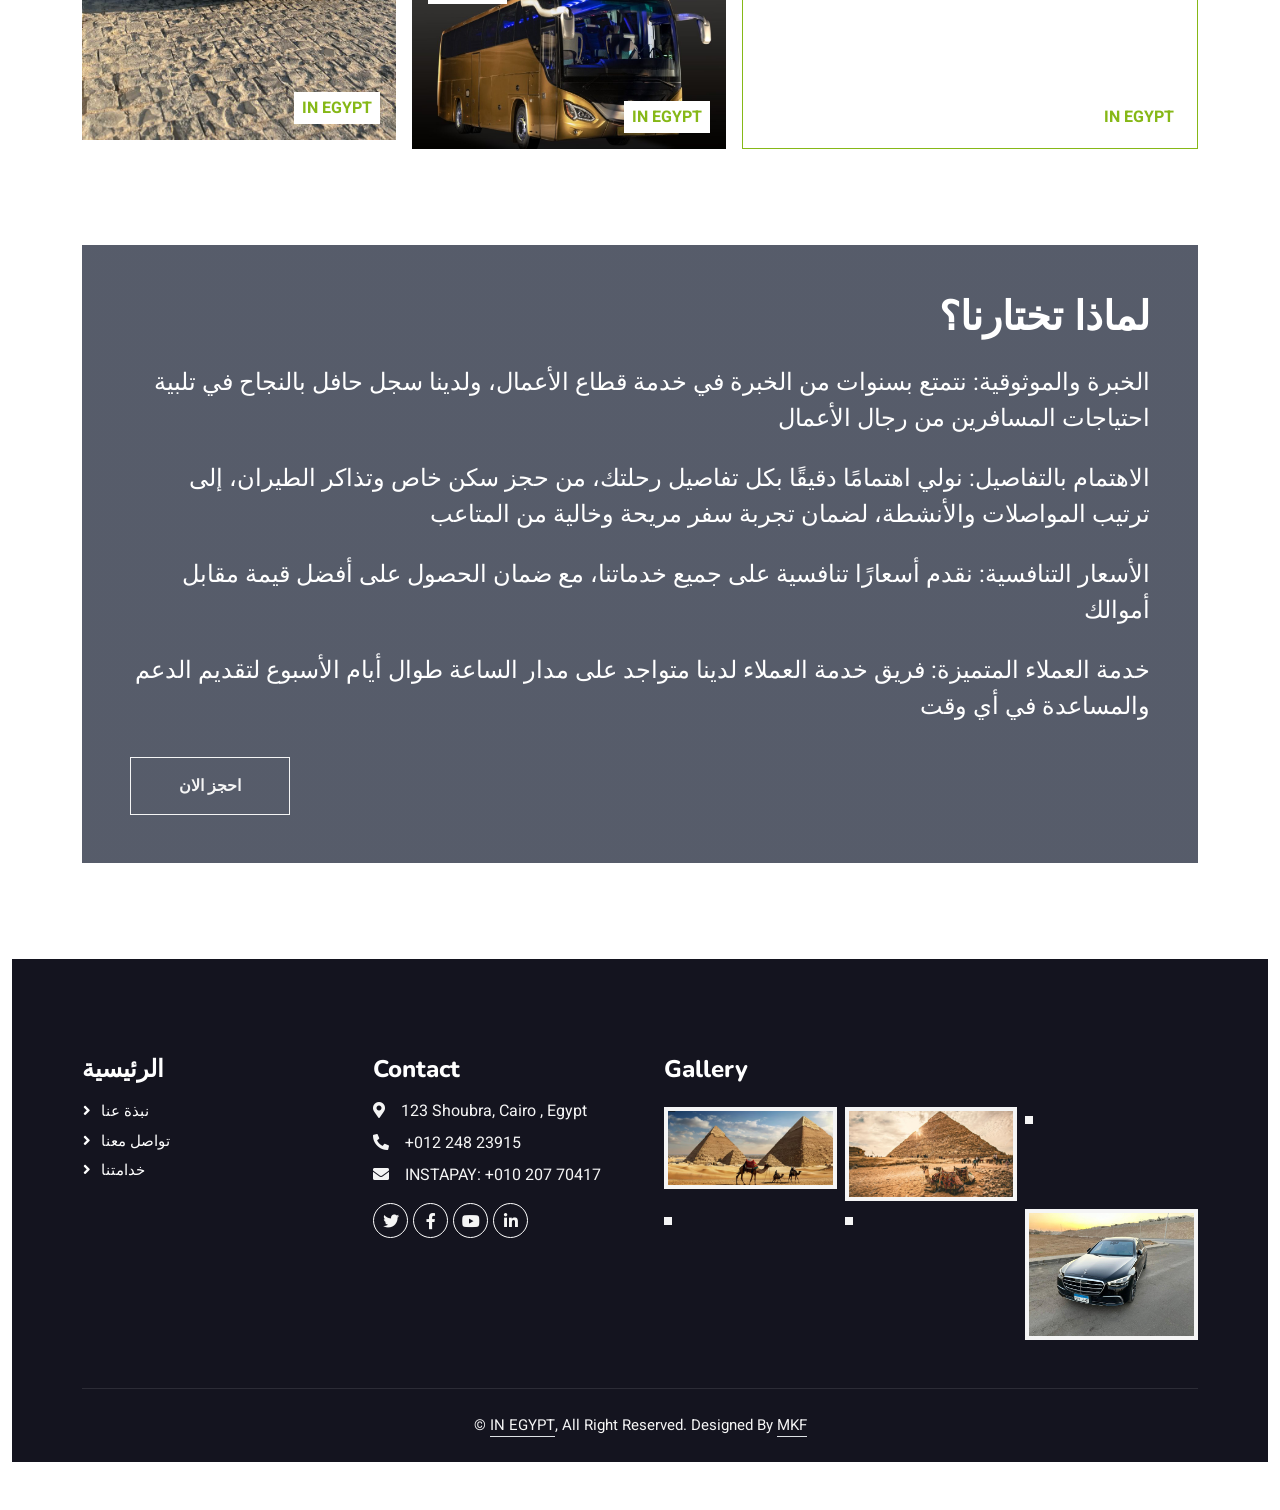
==== commit b276b03a: "# Please enter the commit message for your changes. Lines starting # with '#' will be ignored, and a" ====
--- a/index.html
+++ b/index.html
@@ -110,10 +110,10 @@
                 <h1  class="mb-5">نبذة عنا</h1>
 
             </div>
-            <div class="row g-5 ">
+            <div class="row g-2 ">
                 
 
-                <div class="col-lg-5 wow fadeInUp" data-wow-delay="0.3s">
+                <div class="col-lg-6 wow fadeInUp" data-wow-delay="0.3s">
                     <h1 class="mb-4 text-end">مرحبا بكم في <span class="text-primary">مصر</span></h1>
                     <p class="mb-4 text-end fs-4">لأن وقتك ثمين، نوفر لك خدمة حجز متكاملة ومتميزة لتلبية جميع احتياجات
                         سفرك.
@@ -165,9 +165,9 @@
                         </div>
                     </div>
                 </div>
-                <div class="col-lg-7  wow fadeInUp" data-wow-delay="0.1s" style="min-height: 400px;">
+                <div class="col-lg-6  wow fadeInUp" data-wow-delay="0.1s" style="min-height: 400px;">
                     <div class="position-relative h-100">
-                        <img class="img-fluid position-absolute p-2 w-100 h-100" src="img/Yellow and Brown Illustrative Travel Agency Logo (5).svg" alt=""
+                        <img class="img-fluid position-absolute p-1 " src="img/Yellow and Brown Illustrative Travel Agency Logo (5).svg" alt=""
                             style="object-fit: cover;">
                     </div>
                 </div>
